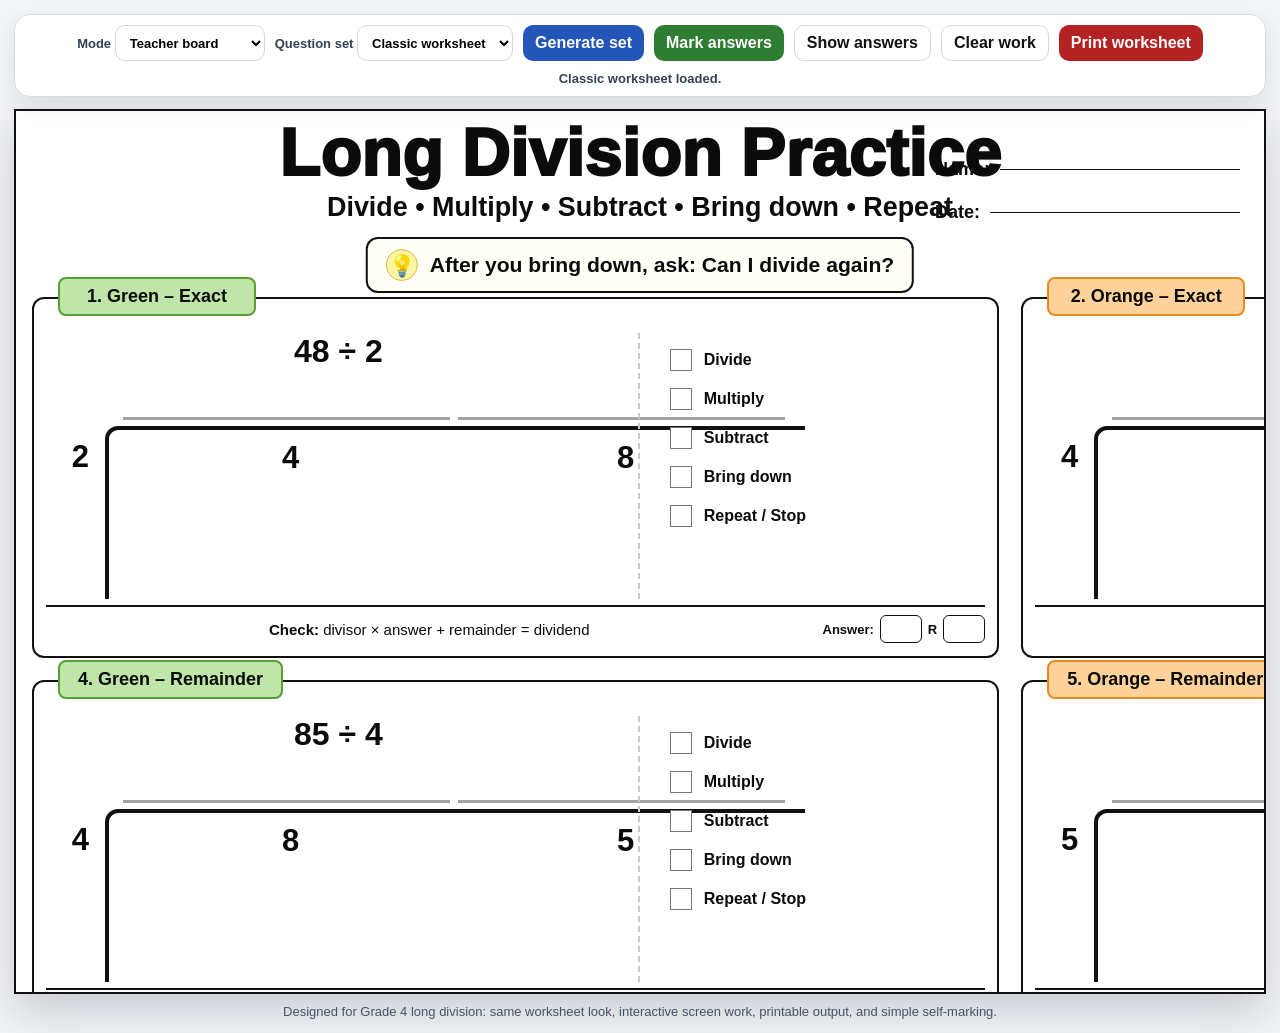
==== long-division-web-app-v1/index.html @ cfb9a087 "Add Long Division Web App v1" ====
<!doctype html>
<html lang="en">
<head>
<meta charset="utf-8">
<meta name="viewport" content="width=device-width,initial-scale=1">
<title>Long Division Web App v1</title>
<style>
:root{--ink:#0b0b0b;--paper:#fff;--bg:#f2f4f7;--green:#bfe6a8;--green2:#5a9d35;--orange:#ffd29b;--orange2:#e68a24;--red:#ff9d9d;--red2:#df4040;--blue:#2356b8}*{box-sizing:border-box}body{margin:0;background:var(--bg);font-family:Arial,Helvetica,sans-serif;color:var(--ink)}button,select,input{font:inherit}.app{max-width:1540px;margin:auto;padding:14px}.toolbar{position:sticky;top:0;z-index:5;display:flex;flex-wrap:wrap;gap:10px;align-items:center;justify-content:center;background:rgba(255,255,255,.96);border:1px solid #d6dce3;border-radius:16px;padding:10px;box-shadow:0 8px 24px rgba(0,0,0,.09);margin-bottom:12px}.toolbar label{font-weight:800;font-size:13px;color:#344054}.toolbar select,.toolbar input{height:36px;border:1px solid #cfd7df;border-radius:10px;background:white;padding:0 10px}.btn{height:36px;border:0;border-radius:10px;padding:0 12px;font-weight:900;background:#111;color:#fff;cursor:pointer}.btn.light{background:#fff;color:#111;border:1px solid #cfd7df}.btn.blue{background:var(--blue)}.btn.green{background:#2f7d32}.btn.red{background:#b42323}.status{font-size:13px;font-weight:800;color:#344054;min-width:190px;text-align:center}.wrap{display:flex;justify-content:center}#sheet{width:min(1488px,98vw);aspect-ratio:1.414/1;background:var(--paper);border:2px solid #111;box-shadow:0 18px 42px rgba(16,24,40,.18);padding:10px 16px 28px;overflow:hidden}.header{height:176px;position:relative;text-align:center}.title{margin:0;font-size:clamp(42px,5.2vw,76px);font-weight:1000;line-height:.98;letter-spacing:.2px;font-family:"Arial Rounded MT Bold","Trebuchet MS",Arial,sans-serif}.subtitle{margin-top:6px;font-size:clamp(19px,2.1vw,29px);font-weight:900}.namebox{position:absolute;right:8px;top:38px;width:305px;text-align:left;font-size:18px;font-weight:900}.linefield{display:flex;align-items:center;gap:10px;margin-bottom:22px}.linefield span:last-child{height:1.5px;background:#111;flex:1}.tip{position:absolute;left:50%;top:116px;transform:translateX(-50%);display:inline-flex;align-items:center;gap:12px;border:2px solid #111;border-radius:12px;background:#fffef7;padding:10px 18px;font-size:clamp(16px,1.65vw,23px);font-weight:800;white-space:nowrap}.bulb{display:grid;place-items:center;width:32px;height:32px;border-radius:50%;background:#fff3a4;border:1px solid #d8bb43}.panels{height:calc(100% - 176px);display:grid;grid-template-columns:repeat(3,1fr);grid-template-rows:repeat(2,1fr);gap:22px}.panel{position:relative;border:2px solid #111;border-radius:12px;background:#fff;padding:34px 12px 13px;display:grid;grid-template-columns:63% 37%;grid-template-rows:1fr auto;overflow:visible}.tab{position:absolute;top:-22px;left:24px;height:39px;min-width:198px;border-radius:8px;border:2px solid;padding:7px 18px 6px;font-size:18px;font-weight:900;text-align:center}.green .tab{background:var(--green);border-color:var(--green2)}.orange .tab{background:var(--orange);border-color:var(--orange2)}.red .tab{background:var(--red);border-color:var(--red2)}.problem{padding:0 12px 0 5px}.sum{font-size:32px;font-weight:900;text-align:center;margin:0 0 22px}.division{display:grid;grid-template-columns:54px 1fr;grid-template-rows:34px auto;min-height:178px}.divisor{grid-column:1;grid-row:2;padding-top:13px;text-align:right;padding-right:16px;font-size:31px;font-weight:900}.qrow{grid-column:2;grid-row:1;display:grid;gap:8px;padding-left:18px;padding-right:20px}.qslot{height:28px;border:0;border-bottom:3px solid #a2a2a2;text-align:center;font-size:25px;font-weight:900;background:transparent;outline:none}.qslot:focus{border-bottom-color:var(--blue);background:#eef4ff}.good{border-color:#2f7d32!important;background:#eefbea!important}.bad{border-color:#c62828!important;background:#fff1f1!important}.bracket{grid-column:2;grid-row:2;min-height:166px;border-left:4px solid #111;border-top:4px solid #111;border-top-left-radius:13px;padding:10px 16px 10px 18px}.digits{display:grid;gap:8px;font-size:31px;font-weight:900;text-align:center}.workpad{margin-top:13px;min-height:100px;border:1px dashed transparent;border-radius:8px;padding:6px 8px;font-size:22px;line-height:1.35;white-space:pre-wrap;outline:none}.workpad:focus{border-color:#b9c7d8;background:#fbfdff}.steps{border-left:2px dashed #c9c9c9;padding-left:30px;padding-top:16px;display:flex;flex-direction:column;gap:17px}.step{display:flex;align-items:center;gap:12px;font-size:16px;font-weight:700;white-space:nowrap}.step input{appearance:none;width:22px;height:22px;border:1.8px solid #777;background:white;margin:0}.step input:checked{background:#111;border-color:#111}.step input:checked:after{content:"✓";display:block;color:white;text-align:center;font-size:17px;font-weight:900}.footer{grid-column:1/3;border-top:2px solid #111;margin-top:6px;padding-top:8px;display:grid;grid-template-columns:1fr auto;align-items:center;gap:10px;text-align:center;font-size:15px}.footer strong{font-weight:900}.answer{display:flex;gap:6px;align-items:center;justify-content:flex-end;font-size:13px;font-weight:900}.answer input{width:42px;height:28px;border:1.6px solid #111;border-radius:6px;text-align:center;font-weight:900}.feedback{position:absolute;left:16px;right:16px;bottom:44px;display:none;padding:5px 8px;border-radius:8px;font-size:13px;font-weight:900;text-align:center}.feedback.show{display:block}.feedback.ok{background:#edf8ed;color:#236528;border:1px solid #9dcc9d}.feedback.no{background:#fff0f0;color:#a01818;border:1px solid #eeaaaa}.badge{position:absolute;right:15px;top:11px;display:none;padding:5px 9px;border-radius:999px;background:#111;color:#fff;font-size:13px;font-weight:900}body.show-answers .badge{display:block}.note{max-width:1488px;margin:10px auto 0;color:#475467;font-size:13px;text-align:center}@media(max-width:900px){.wrap{overflow:auto;justify-content:flex-start}#sheet{width:1200px;max-width:none}.toolbar{position:relative}.status{width:100%}}@page{size:A4 landscape;margin:6mm}@media print{body{background:white}.app{padding:0;max-width:none}.toolbar,.note,.answer,.feedback,.badge{display:none!important}#sheet{width:100%;height:auto;box-shadow:none;border:1.5px solid #111;padding:6px 10px 22px}.header{height:148px}.title{font-size:50px}.subtitle{font-size:20px}.tip{top:100px;font-size:16px;padding:7px 12px}.bulb{width:26px;height:26px}.namebox{font-size:15px;top:33px;width:260px}.panels{height:calc(100% - 148px);gap:15px}.panel{padding:28px 10px 10px}.tab{top:-18px;height:32px;min-width:168px;font-size:14px;padding:6px 10px}.sum{font-size:24px;margin-bottom:16px}.divisor,.digits{font-size:25px}.qslot{font-size:1px;color:transparent!important;background:transparent!important;border-bottom:2px solid #999!important}.bracket{border-left-width:3px;border-top-width:3px;min-height:136px}.division{grid-template-columns:42px 1fr;min-height:145px}.workpad{min-height:72px}.steps{gap:11px;padding-left:22px;padding-top:12px}.step{font-size:13px}.step input{width:17px;height:17px}.footer{font-size:11.5px;padding-top:6px}}
</style>
</head>
<body>
<div class="app">
  <div class="toolbar">
    <label>Mode <select id="mode"><option value="teacher">Teacher board</option><option value="practice">Student practice</option><option value="print">Printable preview</option></select></label>
    <label>Question set <select id="set"><option value="classic">Classic worksheet</option><option value="balanced">Balanced random</option><option value="easy">Easier</option><option value="challenge">Challenge</option></select></label>
    <button class="btn blue" id="newBtn">Generate set</button>
    <button class="btn green" id="markBtn">Mark answers</button>
    <button class="btn light" id="ansBtn">Show answers</button>
    <button class="btn light" id="clearBtn">Clear work</button>
    <button class="btn red" id="printBtn">Print worksheet</button>
    <span class="status" id="status">Ready.</span>
  </div>
  <div class="wrap"><main id="sheet">
    <header class="header">
      <h1 class="title">Long Division Practice</h1>
      <div class="subtitle">Divide • Multiply • Subtract • Bring down • Repeat</div>
      <div class="namebox"><div class="linefield"><span>Name:</span><span></span></div><div class="linefield"><span>Date:</span><span></span></div></div>
      <div class="tip"><span class="bulb">💡</span><span>After you bring down, ask: Can I divide again?</span></div>
    </header>
    <section class="panels" id="panels"></section>
  </main></div>
  <div class="note">Designed for Grade 4 long division: same worksheet look, interactive screen work, printable output, and simple self-marking.</div>
</div>
<script>
const $=s=>document.querySelector(s);const panels=$('#panels'),status=$('#status');let problems=[];
const classic=[['green','1. Green – Exact',48,2],['orange','2. Orange – Exact',248,4],['red','3. Red – Exact',864,4],['green','4. Green – Remainder',85,4],['orange','5. Orange – Remainder',137,5],['red','6. Red – Remainder',529,7]];
function q(a,b){return Math.floor(a/b)}function r(a,b){return a%b}function digits(n){return String(n).split('')}function slots(a,b){return String(q(a,b)).padStart(String(a).length,'').split('')}
function makeProblem(level,label,exact){let divs=level==='green'?[2,3,4,5]:level==='orange'?[3,4,5,6,7]:[4,6,7,8,9];let d=divs[Math.floor(Math.random()*divs.length)],min=level==='green'?24:level==='orange'?110:300,max=level==='green'?99:level==='orange'?399:999;let n=0,guard=0;do{n=Math.floor(Math.random()*(max-min+1))+min;guard++}while(((n%d===0)!==exact||q(n,d)<10)&&guard<500);return{level,label,dividend:n,divisor:d}}
function build(kind){if(kind==='classic')return classic.map(x=>({level:x[0],label:x[1],dividend:x[2],divisor:x[3]}));let easy=kind==='easy',challenge=kind==='challenge';let specs=[['green','1. Green – Exact',true],['orange','2. Orange – Exact',true],['red','3. Red – Exact',true],['green','4. Green – Remainder',false],['orange','5. Orange – Remainder',false],['red','6. Red – Remainder',false]];return specs.map(s=>makeProblem(easy&&s[0]==='red'?'orange':challenge&&s[0]==='green'?'orange':s[0],s[1],s[2]))}
function render(){panels.innerHTML='';problems.forEach((p,i)=>{let ds=digits(p.dividend),ans=q(p.dividend,p.divisor),rem=r(p.dividend,p.divisor);let el=document.createElement('article');el.className='panel '+p.level;el.dataset.i=i;el.innerHTML=`<div class="tab">${p.label}</div><div class="badge">${ans}${rem?' R '+rem:''}</div><div class="problem"><div class="sum">${p.dividend} ÷ ${p.divisor}</div><div class="division"><div class="divisor">${p.divisor}</div><div class="qrow" style="grid-template-columns:repeat(${ds.length},1fr)">${ds.map((_,j)=>`<input class="qslot" maxlength="1" inputmode="numeric" data-slot="${j}">`).join('')}</div><div class="bracket"><div class="digits" style="grid-template-columns:repeat(${ds.length},1fr)">${ds.map(d=>`<span>${d}</span>`).join('')}</div><div class="workpad" contenteditable="true" spellcheck="false"></div></div></div></div><div class="steps">${['Divide','Multiply','Subtract','Bring down','Repeat / Stop'].map(x=>`<label class="step"><input type="checkbox"><span>${x}</span></label>`).join('')}</div><div class="feedback"></div><div class="footer"><div><strong>Check:</strong> divisor × answer + remainder = dividend</div><div class="answer"><span>Answer:</span><input class="finalq" inputmode="numeric"><span>R</span><input class="finalr" inputmode="numeric"></div></div>`;panels.appendChild(el)});wire()}
function wire(){document.querySelectorAll('.qslot,.finalq,.finalr').forEach(inp=>inp.addEventListener('input',e=>{e.target.value=e.target.value.replace(/[^0-9]/g,'').slice(0,e.target.classList.contains('qslot')?1:4);if(e.target.classList.contains('qslot')&&e.target.value){let n=e.target.closest('.qrow').querySelector(`[data-slot="${+e.target.dataset.slot+1}"]`);if(n)n.focus()}}))}
function mark(){let c=0;document.querySelectorAll('.panel').forEach(panel=>{let p=problems[+panel.dataset.i],exQ=String(q(p.dividend,p.divisor)),exR=String(r(p.dividend,p.divisor)),exSlots=slots(p.dividend,p.divisor);let slotInputs=[...panel.querySelectorAll('.qslot')];let slotQ=slotInputs.map(x=>x.value).join('').replace(/^0+(?=\d)/,'');let fQ=panel.querySelector('.finalq').value.replace(/^0+(?=\d)/,''),fRraw=panel.querySelector('.finalr').value,fR=(fRraw||'0').replace(/^0+(?=\d)/,'');let givenQ=fQ||slotQ;let ok=givenQ===exQ&&fR===exR;slotInputs.forEach((x,j)=>{x.classList.remove('good','bad');if(x.value)x.classList.add(x.value===exSlots[j]?'good':'bad')});['finalq','finalr'].forEach(cls=>panel.querySelector('.'+cls).classList.remove('good','bad'));if(fQ)panel.querySelector('.finalq').classList.add(givenQ===exQ?'good':'bad');if(fRraw||exR!=='0')panel.querySelector('.finalr').classList.add(fR===exR?'good':'bad');let fb=panel.querySelector('.feedback');fb.className='feedback show '+(ok?'ok':'no');fb.textContent=ok?'✅ Correct':'Check again: divisor × answer + remainder.';if(ok)c++});localStorage.setItem('longDivisionLastScore',c+'/6');status.textContent='Score: '+c+'/6 saved on this device.'}
function clearWork(){document.querySelectorAll('input').forEach(x=>{if(x.type!=='checkbox')x.value='';else x.checked=false;x.classList.remove('good','bad')});document.querySelectorAll('.workpad').forEach(x=>x.textContent='');document.querySelectorAll('.feedback').forEach(x=>{x.className='feedback';x.textContent=''})}
function newSet(){document.body.classList.remove('show-answers');$('#ansBtn').textContent='Show answers';problems=build($('#set').value);render();status.textContent=$('#set').value==='classic'?'Classic worksheet loaded.':'New set generated.'}
$('#newBtn').onclick=newSet;$('#markBtn').onclick=()=>{mark();$('#mode').value='practice'};$('#ansBtn').onclick=()=>{document.body.classList.toggle('show-answers');$('#ansBtn').textContent=document.body.classList.contains('show-answers')?'Hide answers':'Show answers'};$('#clearBtn').onclick=clearWork;$('#printBtn').onclick=()=>{document.body.classList.remove('show-answers');$('#mode').value='print';setTimeout(()=>print(),100)};$('#mode').onchange=e=>status.textContent=e.target.value==='teacher'?'Teacher board mode.':e.target.value==='practice'?'Student practice mode.':'Printable preview mode.';newSet();
</script>
</body>
</html>
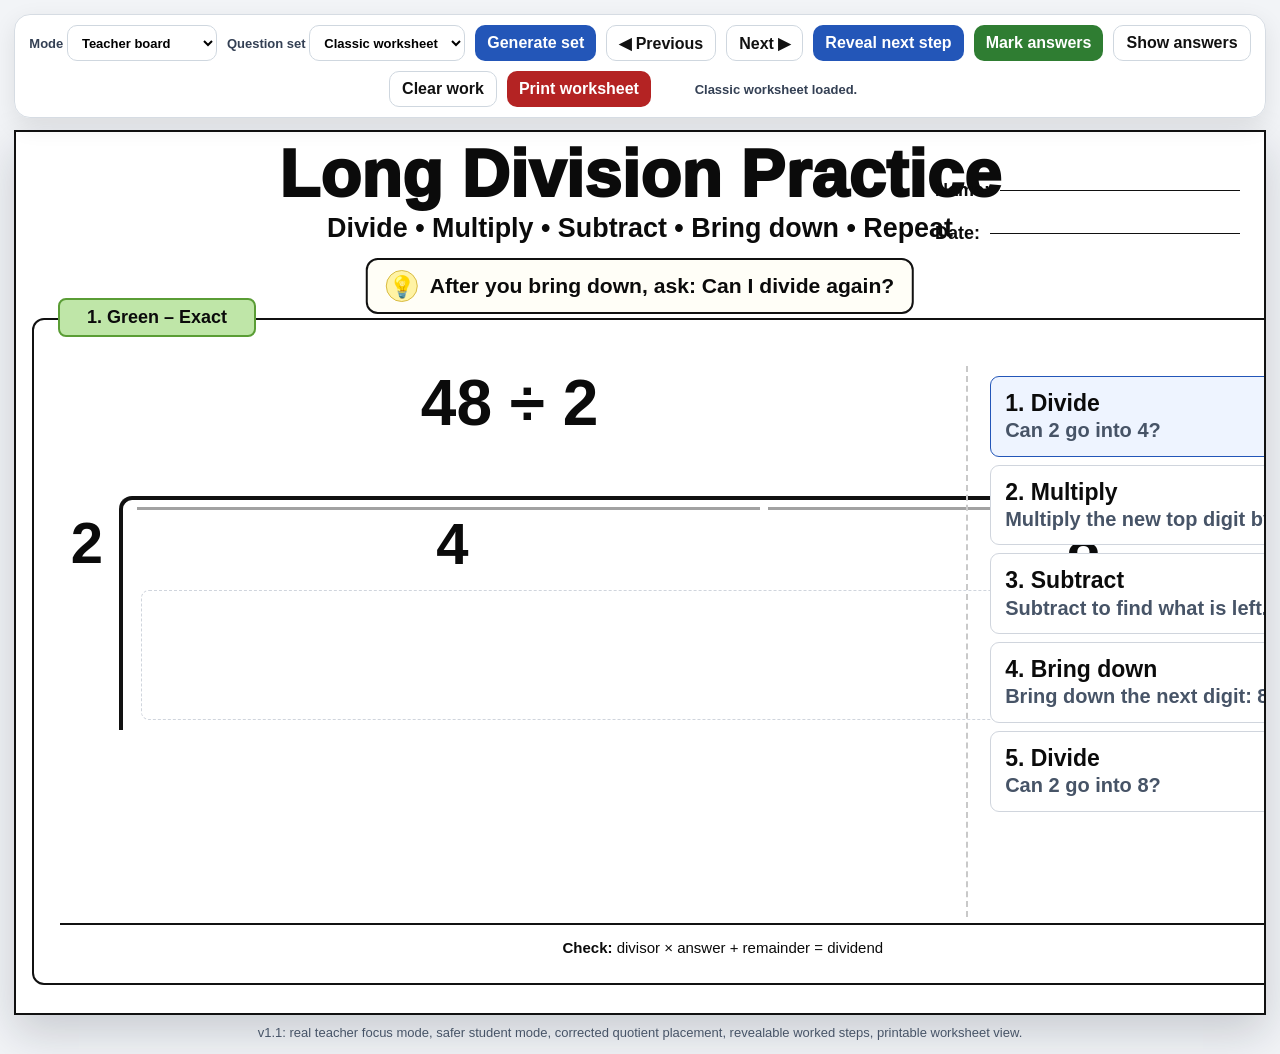
==== commit 934a56e1: "Build long division web app v1.1 step mode" ====
--- a/long-division-web-app-v1/index.html
+++ b/long-division-web-app-v1/index.html
@@ -2,18 +2,116 @@
 <html lang="en">
 <head>
 <meta charset="utf-8">
-<meta name="viewport" content="width=device-width,initial-scale=1">
-<title>Long Division Web App v1</title>
+<meta name="viewport" content="width=device-width, initial-scale=1">
+<title>Long Division Web App v1.1</title>
 <style>
-:root{--ink:#0b0b0b;--paper:#fff;--bg:#f2f4f7;--green:#bfe6a8;--green2:#5a9d35;--orange:#ffd29b;--orange2:#e68a24;--red:#ff9d9d;--red2:#df4040;--blue:#2356b8}*{box-sizing:border-box}body{margin:0;background:var(--bg);font-family:Arial,Helvetica,sans-serif;color:var(--ink)}button,select,input{font:inherit}.app{max-width:1540px;margin:auto;padding:14px}.toolbar{position:sticky;top:0;z-index:5;display:flex;flex-wrap:wrap;gap:10px;align-items:center;justify-content:center;background:rgba(255,255,255,.96);border:1px solid #d6dce3;border-radius:16px;padding:10px;box-shadow:0 8px 24px rgba(0,0,0,.09);margin-bottom:12px}.toolbar label{font-weight:800;font-size:13px;color:#344054}.toolbar select,.toolbar input{height:36px;border:1px solid #cfd7df;border-radius:10px;background:white;padding:0 10px}.btn{height:36px;border:0;border-radius:10px;padding:0 12px;font-weight:900;background:#111;color:#fff;cursor:pointer}.btn.light{background:#fff;color:#111;border:1px solid #cfd7df}.btn.blue{background:var(--blue)}.btn.green{background:#2f7d32}.btn.red{background:#b42323}.status{font-size:13px;font-weight:800;color:#344054;min-width:190px;text-align:center}.wrap{display:flex;justify-content:center}#sheet{width:min(1488px,98vw);aspect-ratio:1.414/1;background:var(--paper);border:2px solid #111;box-shadow:0 18px 42px rgba(16,24,40,.18);padding:10px 16px 28px;overflow:hidden}.header{height:176px;position:relative;text-align:center}.title{margin:0;font-size:clamp(42px,5.2vw,76px);font-weight:1000;line-height:.98;letter-spacing:.2px;font-family:"Arial Rounded MT Bold","Trebuchet MS",Arial,sans-serif}.subtitle{margin-top:6px;font-size:clamp(19px,2.1vw,29px);font-weight:900}.namebox{position:absolute;right:8px;top:38px;width:305px;text-align:left;font-size:18px;font-weight:900}.linefield{display:flex;align-items:center;gap:10px;margin-bottom:22px}.linefield span:last-child{height:1.5px;background:#111;flex:1}.tip{position:absolute;left:50%;top:116px;transform:translateX(-50%);display:inline-flex;align-items:center;gap:12px;border:2px solid #111;border-radius:12px;background:#fffef7;padding:10px 18px;font-size:clamp(16px,1.65vw,23px);font-weight:800;white-space:nowrap}.bulb{display:grid;place-items:center;width:32px;height:32px;border-radius:50%;background:#fff3a4;border:1px solid #d8bb43}.panels{height:calc(100% - 176px);display:grid;grid-template-columns:repeat(3,1fr);grid-template-rows:repeat(2,1fr);gap:22px}.panel{position:relative;border:2px solid #111;border-radius:12px;background:#fff;padding:34px 12px 13px;display:grid;grid-template-columns:63% 37%;grid-template-rows:1fr auto;overflow:visible}.tab{position:absolute;top:-22px;left:24px;height:39px;min-width:198px;border-radius:8px;border:2px solid;padding:7px 18px 6px;font-size:18px;font-weight:900;text-align:center}.green .tab{background:var(--green);border-color:var(--green2)}.orange .tab{background:var(--orange);border-color:var(--orange2)}.red .tab{background:var(--red);border-color:var(--red2)}.problem{padding:0 12px 0 5px}.sum{font-size:32px;font-weight:900;text-align:center;margin:0 0 22px}.division{display:grid;grid-template-columns:54px 1fr;grid-template-rows:34px auto;min-height:178px}.divisor{grid-column:1;grid-row:2;padding-top:13px;text-align:right;padding-right:16px;font-size:31px;font-weight:900}.qrow{grid-column:2;grid-row:1;display:grid;gap:8px;padding-left:18px;padding-right:20px}.qslot{height:28px;border:0;border-bottom:3px solid #a2a2a2;text-align:center;font-size:25px;font-weight:900;background:transparent;outline:none}.qslot:focus{border-bottom-color:var(--blue);background:#eef4ff}.good{border-color:#2f7d32!important;background:#eefbea!important}.bad{border-color:#c62828!important;background:#fff1f1!important}.bracket{grid-column:2;grid-row:2;min-height:166px;border-left:4px solid #111;border-top:4px solid #111;border-top-left-radius:13px;padding:10px 16px 10px 18px}.digits{display:grid;gap:8px;font-size:31px;font-weight:900;text-align:center}.workpad{margin-top:13px;min-height:100px;border:1px dashed transparent;border-radius:8px;padding:6px 8px;font-size:22px;line-height:1.35;white-space:pre-wrap;outline:none}.workpad:focus{border-color:#b9c7d8;background:#fbfdff}.steps{border-left:2px dashed #c9c9c9;padding-left:30px;padding-top:16px;display:flex;flex-direction:column;gap:17px}.step{display:flex;align-items:center;gap:12px;font-size:16px;font-weight:700;white-space:nowrap}.step input{appearance:none;width:22px;height:22px;border:1.8px solid #777;background:white;margin:0}.step input:checked{background:#111;border-color:#111}.step input:checked:after{content:"✓";display:block;color:white;text-align:center;font-size:17px;font-weight:900}.footer{grid-column:1/3;border-top:2px solid #111;margin-top:6px;padding-top:8px;display:grid;grid-template-columns:1fr auto;align-items:center;gap:10px;text-align:center;font-size:15px}.footer strong{font-weight:900}.answer{display:flex;gap:6px;align-items:center;justify-content:flex-end;font-size:13px;font-weight:900}.answer input{width:42px;height:28px;border:1.6px solid #111;border-radius:6px;text-align:center;font-weight:900}.feedback{position:absolute;left:16px;right:16px;bottom:44px;display:none;padding:5px 8px;border-radius:8px;font-size:13px;font-weight:900;text-align:center}.feedback.show{display:block}.feedback.ok{background:#edf8ed;color:#236528;border:1px solid #9dcc9d}.feedback.no{background:#fff0f0;color:#a01818;border:1px solid #eeaaaa}.badge{position:absolute;right:15px;top:11px;display:none;padding:5px 9px;border-radius:999px;background:#111;color:#fff;font-size:13px;font-weight:900}body.show-answers .badge{display:block}.note{max-width:1488px;margin:10px auto 0;color:#475467;font-size:13px;text-align:center}@media(max-width:900px){.wrap{overflow:auto;justify-content:flex-start}#sheet{width:1200px;max-width:none}.toolbar{position:relative}.status{width:100%}}@page{size:A4 landscape;margin:6mm}@media print{body{background:white}.app{padding:0;max-width:none}.toolbar,.note,.answer,.feedback,.badge{display:none!important}#sheet{width:100%;height:auto;box-shadow:none;border:1.5px solid #111;padding:6px 10px 22px}.header{height:148px}.title{font-size:50px}.subtitle{font-size:20px}.tip{top:100px;font-size:16px;padding:7px 12px}.bulb{width:26px;height:26px}.namebox{font-size:15px;top:33px;width:260px}.panels{height:calc(100% - 148px);gap:15px}.panel{padding:28px 10px 10px}.tab{top:-18px;height:32px;min-width:168px;font-size:14px;padding:6px 10px}.sum{font-size:24px;margin-bottom:16px}.divisor,.digits{font-size:25px}.qslot{font-size:1px;color:transparent!important;background:transparent!important;border-bottom:2px solid #999!important}.bracket{border-left-width:3px;border-top-width:3px;min-height:136px}.division{grid-template-columns:42px 1fr;min-height:145px}.workpad{min-height:72px}.steps{gap:11px;padding-left:22px;padding-top:12px}.step{font-size:13px}.step input{width:17px;height:17px}.footer{font-size:11.5px;padding-top:6px}}
+:root{
+  --ink:#0b0b0b;--paper:#fff;--bg:#f2f4f7;--muted:#667085;
+  --green:#bfe6a8;--green2:#5a9d35;--orange:#ffd29b;--orange2:#e68a24;
+  --red:#ff9d9d;--red2:#df4040;--blue:#2356b8;--softblue:#eef4ff;
+}
+*{box-sizing:border-box}
+body{margin:0;background:var(--bg);font-family:Arial,Helvetica,sans-serif;color:var(--ink)}
+button,select,input{font:inherit}
+.app{max-width:1560px;margin:auto;padding:14px}
+.toolbar{
+  position:sticky;top:0;z-index:8;display:flex;flex-wrap:wrap;gap:10px;
+  align-items:center;justify-content:center;background:rgba(255,255,255,.97);
+  border:1px solid #d6dce3;border-radius:16px;padding:10px;
+  box-shadow:0 8px 24px rgba(0,0,0,.09);margin-bottom:12px
+}
+.toolbar label{font-weight:800;font-size:13px;color:#344054}
+.toolbar select{height:36px;border:1px solid #cfd7df;border-radius:10px;background:white;padding:0 10px}
+.btn{height:36px;border:0;border-radius:10px;padding:0 12px;font-weight:900;background:#111;color:#fff;cursor:pointer}
+.btn.light{background:#fff;color:#111;border:1px solid #cfd7df}
+.btn.blue{background:var(--blue)}.btn.green{background:#2f7d32}.btn.red{background:#b42323}
+.status{font-size:13px;font-weight:800;color:#344054;min-width:230px;text-align:center}
+.wrap{display:flex;justify-content:center}
+#sheet{
+  width:min(1488px,98vw);aspect-ratio:1.414/1;background:var(--paper);
+  border:2px solid #111;box-shadow:0 18px 42px rgba(16,24,40,.18);
+  padding:10px 16px 28px;overflow:hidden
+}
+.header{height:176px;position:relative;text-align:center}
+.title{margin:0;font-size:clamp(42px,5.2vw,76px);font-weight:1000;line-height:.98;letter-spacing:.2px;font-family:"Arial Rounded MT Bold","Trebuchet MS",Arial,sans-serif}
+.subtitle{margin-top:6px;font-size:clamp(19px,2.1vw,29px);font-weight:900}
+.namebox{position:absolute;right:8px;top:38px;width:305px;text-align:left;font-size:18px;font-weight:900}
+.linefield{display:flex;align-items:center;gap:10px;margin-bottom:22px}
+.linefield span:last-child{height:1.5px;background:#111;flex:1}
+.tip{
+  position:absolute;left:50%;top:116px;transform:translateX(-50%);
+  display:inline-flex;align-items:center;gap:12px;border:2px solid #111;border-radius:12px;
+  background:#fffef7;padding:10px 18px;font-size:clamp(16px,1.65vw,23px);
+  font-weight:800;white-space:nowrap
+}
+.bulb{display:grid;place-items:center;width:32px;height:32px;border-radius:50%;background:#fff3a4;border:1px solid #d8bb43}
+.panels{height:calc(100% - 176px);display:grid;grid-template-columns:repeat(3,1fr);grid-template-rows:repeat(2,1fr);gap:22px}
+.panel{
+  position:relative;border:2px solid #111;border-radius:12px;background:#fff;padding:34px 12px 13px;
+  display:grid;grid-template-columns:61% 39%;grid-template-rows:1fr auto;overflow:visible
+}
+.tab{position:absolute;top:-22px;left:24px;height:39px;min-width:198px;border-radius:8px;border:2px solid;padding:7px 18px 6px;font-size:18px;font-weight:900;text-align:center}
+.green .tab{background:var(--green);border-color:var(--green2)}.orange .tab{background:var(--orange);border-color:var(--orange2)}.red .tab{background:var(--red);border-color:var(--red2)}
+.problem{padding:0 12px 0 5px}.sum{font-size:32px;font-weight:900;text-align:center;margin:0 0 22px}
+.division{display:grid;grid-template-columns:54px 1fr;grid-template-rows:34px auto;min-height:178px}
+.divisor{grid-column:1;grid-row:2;padding-top:13px;text-align:right;padding-right:16px;font-size:31px;font-weight:900}
+.qrow{grid-column:2;grid-row:1;display:grid;gap:8px;padding-left:18px;padding-right:20px}
+.qslot{height:28px;border:0;border-bottom:3px solid #a2a2a2;text-align:center;font-size:25px;font-weight:900;background:transparent;outline:none}
+.qslot.locked{border-bottom-color:transparent;color:transparent;pointer-events:none}
+.qslot:focus{border-bottom-color:var(--blue);background:var(--softblue)}
+.good{border-color:#2f7d32!important;background:#eefbea!important;color:#111!important}.bad{border-color:#c62828!important;background:#fff1f1!important;color:#111!important}
+.bracket{grid-column:2;grid-row:2;min-height:166px;border-left:4px solid #111;border-top:4px solid #111;border-top-left-radius:13px;padding:10px 16px 10px 18px}
+.digits{display:grid;gap:8px;font-size:31px;font-weight:900;text-align:center}
+.workpad{margin-top:13px;min-height:78px;border:1px dashed #d0d5dd;border-radius:8px;padding:6px 8px;font-size:21px;line-height:1.35;white-space:pre-wrap;outline:none}
+.workpad:focus{border-color:#b9c7d8;background:#fbfdff}
+.steps{border-left:2px dashed #c9c9c9;padding-left:22px;padding-top:10px;display:flex;flex-direction:column;gap:8px}
+.step{border:1px solid #d0d5dd;border-radius:9px;padding:7px 8px;background:#fff;font-size:14px;font-weight:800;line-height:1.18}
+.step.current{border-color:var(--blue);background:#eef4ff}.step.revealed{border-color:#98a2b3;background:#f8fafc}
+.step b{display:block;font-size:13px}.step span{display:block;color:#475467;font-weight:700;margin-top:2px}
+.step .solution{display:none;color:#111;font-weight:900;margin-top:4px}.step.revealed .solution{display:block}
+.footer{grid-column:1/3;border-top:2px solid #111;margin-top:6px;padding-top:8px;display:grid;grid-template-columns:1fr auto;align-items:center;gap:10px;text-align:center;font-size:15px}
+.footer strong{font-weight:900}.answer{display:flex;gap:6px;align-items:center;justify-content:flex-end;font-size:13px;font-weight:900}
+.answer input{width:48px;height:28px;border:1.6px solid #111;border-radius:6px;text-align:center;font-weight:900}
+.feedback{position:absolute;left:16px;right:16px;bottom:44px;display:none;padding:5px 8px;border-radius:8px;font-size:13px;font-weight:900;text-align:center}
+.feedback.show{display:block}.feedback.ok{background:#edf8ed;color:#236528;border:1px solid #9dcc9d}.feedback.no{background:#fff0f0;color:#a01818;border:1px solid #eeaaaa}
+.badge{position:absolute;right:15px;top:11px;display:none;padding:5px 9px;border-radius:999px;background:#111;color:#fff;font-size:13px;font-weight:900}
+body.show-answers .badge{display:block}.note{max-width:1488px;margin:10px auto 0;color:#475467;font-size:13px;text-align:center}
+body.mode-practice #ansBtn,body.mode-practice #setWrap,body.mode-practice #newBtn,body.mode-practice #prevBtn,body.mode-practice #nextBtn,body.mode-practice #revealBtn{display:none}
+body.mode-print .toolbar{position:relative}
+body.mode-teacher .panels{grid-template-columns:1fr;grid-template-rows:1fr}
+body.mode-teacher .panel{display:none}
+body.mode-teacher .panel.focused{display:grid;grid-template-columns:60% 40%;padding:46px 26px 22px}
+body.mode-teacher .panel.focused .sum{font-size:64px}
+body.mode-teacher .panel.focused .divisor,body.mode-teacher .panel.focused .digits{font-size:58px}
+body.mode-teacher .panel.focused .qslot{font-size:48px;height:48px}
+body.mode-teacher .panel.focused .step{font-size:23px;padding:13px 14px}
+body.mode-teacher .panel.focused .step b{font-size:23px}
+body.mode-teacher .panel.focused .step span,body.mode-teacher .panel.focused .step .solution{font-size:20px}
+body.mode-teacher .panel.focused .workpad{font-size:32px;min-height:130px}
+@media(max-width:900px){.wrap{overflow:auto;justify-content:flex-start}#sheet{width:1200px;max-width:none}.toolbar{position:relative}.status{width:100%}}
+@page{size:A4 landscape;margin:6mm}
+@media print{
+  body{background:white}.app{padding:0;max-width:none}.toolbar,.note,.answer,.feedback,.badge{display:none!important}
+  #sheet{width:100%;height:auto;box-shadow:none;border:1.5px solid #111;padding:6px 10px 22px}
+  .header{height:148px}.title{font-size:50px}.subtitle{font-size:20px}.tip{top:100px;font-size:16px;padding:7px 12px}.bulb{width:26px;height:26px}.namebox{font-size:15px;top:33px;width:260px}
+  .panels{height:calc(100% - 148px);gap:15px;grid-template-columns:repeat(3,1fr)!important;grid-template-rows:repeat(2,1fr)!important}
+  .panel{display:grid!important;padding:28px 10px 10px;grid-template-columns:61% 39%!important}.tab{top:-18px;height:32px;min-width:168px;font-size:14px;padding:6px 10px}
+  .sum{font-size:24px!important;margin-bottom:16px}.divisor,.digits{font-size:25px!important}.qslot{font-size:1px!important;color:transparent!important;background:transparent!important;border-bottom:2px solid #999!important}
+  .bracket{border-left-width:3px;border-top-width:3px;min-height:136px}.division{grid-template-columns:42px 1fr;min-height:145px}.workpad{min-height:72px}
+  .steps{gap:6px;padding-left:14px;padding-top:8px}.step{font-size:11.5px;padding:5px 6px}.step b{font-size:11.5px}.step span,.step .solution{display:none!important}
+  .footer{font-size:11.5px;padding-top:6px}
+}
 </style>
 </head>
-<body>
+<body class="mode-teacher">
 <div class="app">
   <div class="toolbar">
     <label>Mode <select id="mode"><option value="teacher">Teacher board</option><option value="practice">Student practice</option><option value="print">Printable preview</option></select></label>
-    <label>Question set <select id="set"><option value="classic">Classic worksheet</option><option value="balanced">Balanced random</option><option value="easy">Easier</option><option value="challenge">Challenge</option></select></label>
+    <label id="setWrap">Question set <select id="set"><option value="classic">Classic worksheet</option><option value="balanced">Balanced random</option><option value="easy">Easier</option><option value="challenge">Challenge</option></select></label>
     <button class="btn blue" id="newBtn">Generate set</button>
+    <button class="btn light" id="prevBtn">◀ Previous</button>
+    <button class="btn light" id="nextBtn">Next ▶</button>
+    <button class="btn blue" id="revealBtn">Reveal next step</button>
     <button class="btn green" id="markBtn">Mark answers</button>
     <button class="btn light" id="ansBtn">Show answers</button>
     <button class="btn light" id="clearBtn">Clear work</button>
@@ -29,20 +127,282 @@
     </header>
     <section class="panels" id="panels"></section>
   </main></div>
-  <div class="note">Designed for Grade 4 long division: same worksheet look, interactive screen work, printable output, and simple self-marking.</div>
+  <div class="note">v1.1: real teacher focus mode, safer student mode, corrected quotient placement, revealable worked steps, printable worksheet view.</div>
 </div>
 <script>
-const $=s=>document.querySelector(s);const panels=$('#panels'),status=$('#status');let problems=[];
-const classic=[['green','1. Green – Exact',48,2],['orange','2. Orange – Exact',248,4],['red','3. Red – Exact',864,4],['green','4. Green – Remainder',85,4],['orange','5. Orange – Remainder',137,5],['red','6. Red – Remainder',529,7]];
-function q(a,b){return Math.floor(a/b)}function r(a,b){return a%b}function digits(n){return String(n).split('')}function slots(a,b){return String(q(a,b)).padStart(String(a).length,'').split('')}
-function makeProblem(level,label,exact){let divs=level==='green'?[2,3,4,5]:level==='orange'?[3,4,5,6,7]:[4,6,7,8,9];let d=divs[Math.floor(Math.random()*divs.length)],min=level==='green'?24:level==='orange'?110:300,max=level==='green'?99:level==='orange'?399:999;let n=0,guard=0;do{n=Math.floor(Math.random()*(max-min+1))+min;guard++}while(((n%d===0)!==exact||q(n,d)<10)&&guard<500);return{level,label,dividend:n,divisor:d}}
-function build(kind){if(kind==='classic')return classic.map(x=>({level:x[0],label:x[1],dividend:x[2],divisor:x[3]}));let easy=kind==='easy',challenge=kind==='challenge';let specs=[['green','1. Green – Exact',true],['orange','2. Orange – Exact',true],['red','3. Red – Exact',true],['green','4. Green – Remainder',false],['orange','5. Orange – Remainder',false],['red','6. Red – Remainder',false]];return specs.map(s=>makeProblem(easy&&s[0]==='red'?'orange':challenge&&s[0]==='green'?'orange':s[0],s[1],s[2]))}
-function render(){panels.innerHTML='';problems.forEach((p,i)=>{let ds=digits(p.dividend),ans=q(p.dividend,p.divisor),rem=r(p.dividend,p.divisor);let el=document.createElement('article');el.className='panel '+p.level;el.dataset.i=i;el.innerHTML=`<div class="tab">${p.label}</div><div class="badge">${ans}${rem?' R '+rem:''}</div><div class="problem"><div class="sum">${p.dividend} ÷ ${p.divisor}</div><div class="division"><div class="divisor">${p.divisor}</div><div class="qrow" style="grid-template-columns:repeat(${ds.length},1fr)">${ds.map((_,j)=>`<input class="qslot" maxlength="1" inputmode="numeric" data-slot="${j}">`).join('')}</div><div class="bracket"><div class="digits" style="grid-template-columns:repeat(${ds.length},1fr)">${ds.map(d=>`<span>${d}</span>`).join('')}</div><div class="workpad" contenteditable="true" spellcheck="false"></div></div></div></div><div class="steps">${['Divide','Multiply','Subtract','Bring down','Repeat / Stop'].map(x=>`<label class="step"><input type="checkbox"><span>${x}</span></label>`).join('')}</div><div class="feedback"></div><div class="footer"><div><strong>Check:</strong> divisor × answer + remainder = dividend</div><div class="answer"><span>Answer:</span><input class="finalq" inputmode="numeric"><span>R</span><input class="finalr" inputmode="numeric"></div></div>`;panels.appendChild(el)});wire()}
-function wire(){document.querySelectorAll('.qslot,.finalq,.finalr').forEach(inp=>inp.addEventListener('input',e=>{e.target.value=e.target.value.replace(/[^0-9]/g,'').slice(0,e.target.classList.contains('qslot')?1:4);if(e.target.classList.contains('qslot')&&e.target.value){let n=e.target.closest('.qrow').querySelector(`[data-slot="${+e.target.dataset.slot+1}"]`);if(n)n.focus()}}))}
-function mark(){let c=0;document.querySelectorAll('.panel').forEach(panel=>{let p=problems[+panel.dataset.i],exQ=String(q(p.dividend,p.divisor)),exR=String(r(p.dividend,p.divisor)),exSlots=slots(p.dividend,p.divisor);let slotInputs=[...panel.querySelectorAll('.qslot')];let slotQ=slotInputs.map(x=>x.value).join('').replace(/^0+(?=\d)/,'');let fQ=panel.querySelector('.finalq').value.replace(/^0+(?=\d)/,''),fRraw=panel.querySelector('.finalr').value,fR=(fRraw||'0').replace(/^0+(?=\d)/,'');let givenQ=fQ||slotQ;let ok=givenQ===exQ&&fR===exR;slotInputs.forEach((x,j)=>{x.classList.remove('good','bad');if(x.value)x.classList.add(x.value===exSlots[j]?'good':'bad')});['finalq','finalr'].forEach(cls=>panel.querySelector('.'+cls).classList.remove('good','bad'));if(fQ)panel.querySelector('.finalq').classList.add(givenQ===exQ?'good':'bad');if(fRraw||exR!=='0')panel.querySelector('.finalr').classList.add(fR===exR?'good':'bad');let fb=panel.querySelector('.feedback');fb.className='feedback show '+(ok?'ok':'no');fb.textContent=ok?'✅ Correct':'Check again: divisor × answer + remainder.';if(ok)c++});localStorage.setItem('longDivisionLastScore',c+'/6');status.textContent='Score: '+c+'/6 saved on this device.'}
-function clearWork(){document.querySelectorAll('input').forEach(x=>{if(x.type!=='checkbox')x.value='';else x.checked=false;x.classList.remove('good','bad')});document.querySelectorAll('.workpad').forEach(x=>x.textContent='');document.querySelectorAll('.feedback').forEach(x=>{x.className='feedback';x.textContent=''})}
-function newSet(){document.body.classList.remove('show-answers');$('#ansBtn').textContent='Show answers';problems=build($('#set').value);render();status.textContent=$('#set').value==='classic'?'Classic worksheet loaded.':'New set generated.'}
-$('#newBtn').onclick=newSet;$('#markBtn').onclick=()=>{mark();$('#mode').value='practice'};$('#ansBtn').onclick=()=>{document.body.classList.toggle('show-answers');$('#ansBtn').textContent=document.body.classList.contains('show-answers')?'Hide answers':'Show answers'};$('#clearBtn').onclick=clearWork;$('#printBtn').onclick=()=>{document.body.classList.remove('show-answers');$('#mode').value='print';setTimeout(()=>print(),100)};$('#mode').onchange=e=>status.textContent=e.target.value==='teacher'?'Teacher board mode.':e.target.value==='practice'?'Student practice mode.':'Printable preview mode.';newSet();
+const $ = s => document.querySelector(s);
+const panels = $('#panels');
+const status = $('#status');
+let problems = [];
+let focusIndex = 0;
+
+const classic = [
+  ['green','1. Green – Exact',48,2],
+  ['orange','2. Orange – Exact',248,4],
+  ['red','3. Red – Exact',864,4],
+  ['green','4. Green – Remainder',85,4],
+  ['orange','5. Orange – Remainder',137,5],
+  ['red','6. Red – Remainder',529,7]
+];
+
+function quotient(a,b){return Math.floor(a/b)}
+function remainder(a,b){return a%b}
+function digits(n){return String(n).split('')}
+function normalise(n){return String(n || '0').replace(/^0+(?=\d)/,'')}
+
+function quotientCells(dividend, divisor){
+  const ds = digits(dividend).map(Number);
+  const cells = Array(ds.length).fill('');
+  let carry = 0;
+  let started = false;
+  for(let i=0;i<ds.length;i++){
+    const value = carry * 10 + ds[i];
+    const qDigit = Math.floor(value / divisor);
+    carry = value % divisor;
+    if(qDigit > 0 || started || i === ds.length - 1){
+      cells[i] = String(qDigit);
+      started = true;
+    }
+  }
+  return cells;
+}
+
+function workedSteps(dividend, divisor){
+  const ds = digits(dividend).map(Number);
+  let carry = 0, started = false, steps = [];
+  for(let i=0;i<ds.length;i++){
+    const value = carry * 10 + ds[i];
+    const qDigit = Math.floor(value / divisor);
+    const product = qDigit * divisor;
+    const left = value - product;
+    if(qDigit > 0 || started || i === ds.length - 1){
+      const used = started ? value : Number(ds.slice(0,i+1).join(''));
+      steps.push({
+        label:'Divide',
+        prompt:`Can ${divisor} go into ${used}?`,
+        solution:`${used} ÷ ${divisor} = ${qDigit}`
+      });
+      steps.push({
+        label:'Multiply',
+        prompt:`Multiply the new top digit by ${divisor}.`,
+        solution:`${qDigit} × ${divisor} = ${product}`
+      });
+      steps.push({
+        label:'Subtract',
+        prompt:'Subtract to find what is left.',
+        solution:`${used} - ${product} = ${left}`
+      });
+      if(i < ds.length - 1){
+        steps.push({
+          label:'Bring down',
+          prompt:`Bring down the next digit: ${ds[i+1]}.`,
+          solution:`New number: ${left}${ds[i+1]}`
+        });
+      }else{
+        steps.push({
+          label:'Stop',
+          prompt:'No more digits. Write the final answer.',
+          solution:`Answer: ${quotient(dividend,divisor)}${remainder(dividend,divisor) ? ' R ' + remainder(dividend,divisor) : ''}`
+        });
+      }
+      started = true;
+    }
+    carry = left;
+  }
+  return steps;
+}
+
+function makeProblem(level,label,exact){
+  const divs = level === 'green' ? [2,3,4,5] : level === 'orange' ? [3,4,5,6,7] : [4,6,7,8,9];
+  const d = divs[Math.floor(Math.random() * divs.length)];
+  const min = level === 'green' ? 24 : level === 'orange' ? 110 : 300;
+  const max = level === 'green' ? 99 : level === 'orange' ? 399 : 999;
+  let n = 0, guard = 0;
+  do{
+    n = Math.floor(Math.random() * (max - min + 1)) + min;
+    guard++;
+  }while(((n % d === 0) !== exact || quotient(n,d) < 10) && guard < 500);
+  return {level,label,dividend:n,divisor:d};
+}
+
+function build(kind){
+  if(kind === 'classic') return classic.map(x => ({level:x[0],label:x[1],dividend:x[2],divisor:x[3]}));
+  const easy = kind === 'easy';
+  const challenge = kind === 'challenge';
+  const specs = [
+    ['green','1. Green – Exact',true],
+    ['orange','2. Orange – Exact',true],
+    ['red','3. Red – Exact',true],
+    ['green','4. Green – Remainder',false],
+    ['orange','5. Orange – Remainder',false],
+    ['red','6. Red – Remainder',false]
+  ];
+  return specs.map(s => makeProblem(easy && s[0] === 'red' ? 'orange' : challenge && s[0] === 'green' ? 'orange' : s[0], s[1], s[2]));
+}
+
+function render(){
+  panels.innerHTML = '';
+  problems.forEach((p,i) => {
+    const ds = digits(p.dividend);
+    const ans = quotient(p.dividend,p.divisor);
+    const rem = remainder(p.dividend,p.divisor);
+    const qCells = quotientCells(p.dividend,p.divisor);
+    const steps = workedSteps(p.dividend,p.divisor);
+    const el = document.createElement('article');
+    el.className = 'panel ' + p.level + (i === focusIndex ? ' focused' : '');
+    el.dataset.i = i;
+    el.innerHTML = `
+      <div class="tab">${p.label}</div>
+      <div class="badge">${ans}${rem ? ' R ' + rem : ''}</div>
+      <div class="problem">
+        <div class="sum">${p.dividend} ÷ ${p.divisor}</div>
+        <div class="division">
+          <div class="divisor">${p.divisor}</div>
+          <div class="qrow" style="grid-template-columns:repeat(${ds.length},1fr)">
+            ${qCells.map((v,j) => `<input class="qslot ${v ? '' : 'locked'}" maxlength="1" inputmode="numeric" data-slot="${j}" aria-label="Quotient digit ${j+1}">`).join('')}
+          </div>
+          <div class="bracket">
+            <div class="digits" style="grid-template-columns:repeat(${ds.length},1fr)">${ds.map(d => `<span>${d}</span>`).join('')}</div>
+            <div class="workpad" contenteditable="true" spellcheck="false" aria-label="Working space"></div>
+          </div>
+        </div>
+      </div>
+      <div class="steps">
+        ${steps.slice(0,5).map((s,j) => `
+          <div class="step ${j === 0 ? 'current' : ''}" data-step="${j}">
+            <b>${j+1}. ${s.label}</b>
+            <span>${s.prompt}</span>
+            <div class="solution">${s.solution}</div>
+          </div>`).join('')}
+      </div>
+      <div class="feedback"></div>
+      <div class="footer">
+        <div><strong>Check:</strong> divisor × answer + remainder = dividend</div>
+        <div class="answer"><span>Answer:</span><input class="finalq" inputmode="numeric"><span>R</span><input class="finalr" inputmode="numeric"></div>
+      </div>`;
+    panels.appendChild(el);
+  });
+  wire();
+  updateFocus();
+}
+
+function wire(){
+  document.querySelectorAll('.qslot,.finalq,.finalr').forEach(inp => {
+    inp.addEventListener('input', e => {
+      e.target.value = e.target.value.replace(/[^0-9]/g,'').slice(0, e.target.classList.contains('qslot') ? 1 : 4);
+      if(e.target.classList.contains('qslot') && e.target.value){
+        const slots = [...e.target.closest('.qrow').querySelectorAll('.qslot:not(.locked)')];
+        const current = slots.indexOf(e.target);
+        if(slots[current + 1]) slots[current + 1].focus();
+      }
+    });
+  });
+}
+
+function mark(){
+  let correct = 0;
+  document.querySelectorAll('.panel').forEach(panel => {
+    const p = problems[+panel.dataset.i];
+    const exQ = String(quotient(p.dividend,p.divisor));
+    const exR = String(remainder(p.dividend,p.divisor));
+    const exSlots = quotientCells(p.dividend,p.divisor);
+    const slotInputs = [...panel.querySelectorAll('.qslot')];
+    const slotQ = slotInputs.map(x => x.classList.contains('locked') ? '' : x.value).join('').replace(/^0+(?=\d)/,'');
+    const fQ = normalise(panel.querySelector('.finalq').value);
+    const fRraw = panel.querySelector('.finalr').value;
+    const fR = normalise(fRraw || '0');
+    const givenQ = fQ !== '0' || panel.querySelector('.finalq').value ? fQ : slotQ;
+    const ok = givenQ === exQ && fR === exR;
+
+    slotInputs.forEach((x,j) => {
+      x.classList.remove('good','bad');
+      if(x.classList.contains('locked')) return;
+      if(x.value) x.classList.add(x.value === exSlots[j] ? 'good' : 'bad');
+    });
+
+    ['finalq','finalr'].forEach(cls => panel.querySelector('.' + cls).classList.remove('good','bad'));
+    if(panel.querySelector('.finalq').value) panel.querySelector('.finalq').classList.add(givenQ === exQ ? 'good' : 'bad');
+    if(fRraw || exR !== '0') panel.querySelector('.finalr').classList.add(fR === exR ? 'good' : 'bad');
+
+    const fb = panel.querySelector('.feedback');
+    fb.className = 'feedback show ' + (ok ? 'ok' : 'no');
+    fb.textContent = ok ? '✓ Correct' : 'Check again: divisor × answer + remainder = dividend.';
+    if(ok) correct++;
+  });
+  localStorage.setItem('longDivisionLastScore', correct + '/6');
+  status.textContent = 'Score: ' + correct + '/6 saved on this device.';
+}
+
+function clearWork(){
+  document.querySelectorAll('input').forEach(x => {
+    if(x.type !== 'checkbox') x.value = '';
+    x.classList.remove('good','bad');
+  });
+  document.querySelectorAll('.workpad').forEach(x => x.textContent = '');
+  document.querySelectorAll('.feedback').forEach(x => {x.className = 'feedback'; x.textContent = ''});
+  document.querySelectorAll('.step').forEach((x,i) => {
+    x.classList.remove('revealed','current');
+    if(i % 5 === 0) x.classList.add('current');
+  });
+  status.textContent = 'Work cleared.';
+}
+
+function updateMode(){
+  document.body.classList.remove('mode-teacher','mode-practice','mode-print');
+  document.body.classList.add('mode-' + $('#mode').value);
+  document.body.classList.remove('show-answers');
+  $('#ansBtn').textContent = 'Show answers';
+  updateFocus();
+  status.textContent = $('#mode').value === 'teacher' ? 'Teacher board mode: focus one sum and reveal steps.' : $('#mode').value === 'practice' ? 'Student practice mode: answers hidden.' : 'Printable preview mode.';
+}
+
+function updateFocus(){
+  document.querySelectorAll('.panel').forEach((panel,i) => panel.classList.toggle('focused', i === focusIndex));
+  $('#prevBtn').disabled = focusIndex === 0;
+  $('#nextBtn').disabled = focusIndex === problems.length - 1;
+  if($('#mode').value === 'teacher') status.textContent = 'Teacher board: problem ' + (focusIndex + 1) + ' of ' + problems.length + '.';
+}
+
+function revealNextStep(){
+  const panel = document.querySelector('.panel.focused');
+  if(!panel) return;
+  const steps = [...panel.querySelectorAll('.step')];
+  const next = steps.find(s => !s.classList.contains('revealed'));
+  if(next){
+    steps.forEach(s => s.classList.remove('current'));
+    next.classList.add('revealed');
+    const nextIndex = steps.indexOf(next) + 1;
+    if(steps[nextIndex]) steps[nextIndex].classList.add('current');
+    status.textContent = 'Revealed step ' + (nextIndex) + '.';
+  }else{
+    status.textContent = 'All visible steps revealed for this problem.';
+  }
+}
+
+function newSet(){
+  document.body.classList.remove('show-answers');
+  $('#ansBtn').textContent = 'Show answers';
+  focusIndex = 0;
+  problems = build($('#set').value);
+  render();
+  updateMode();
+  status.textContent = $('#set').value === 'classic' ? 'Classic worksheet loaded.' : 'New set generated.';
+}
+
+$('#newBtn').onclick = newSet;
+$('#markBtn').onclick = () => { mark(); if($('#mode').value !== 'teacher') $('#mode').value = 'practice'; updateMode(); };
+$('#ansBtn').onclick = () => {
+  document.body.classList.toggle('show-answers');
+  $('#ansBtn').textContent = document.body.classList.contains('show-answers') ? 'Hide answers' : 'Show answers';
+};
+$('#clearBtn').onclick = clearWork;
+$('#printBtn').onclick = () => { document.body.classList.remove('show-answers'); $('#mode').value='print'; updateMode(); setTimeout(() => print(),100); };
+$('#mode').onchange = updateMode;
+$('#prevBtn').onclick = () => { if(focusIndex > 0) focusIndex--; updateFocus(); };
+$('#nextBtn').onclick = () => { if(focusIndex < problems.length - 1) focusIndex++; updateFocus(); };
+$('#revealBtn').onclick = revealNextStep;
+
+newSet();
 </script>
 </body>
-</html>+</html>
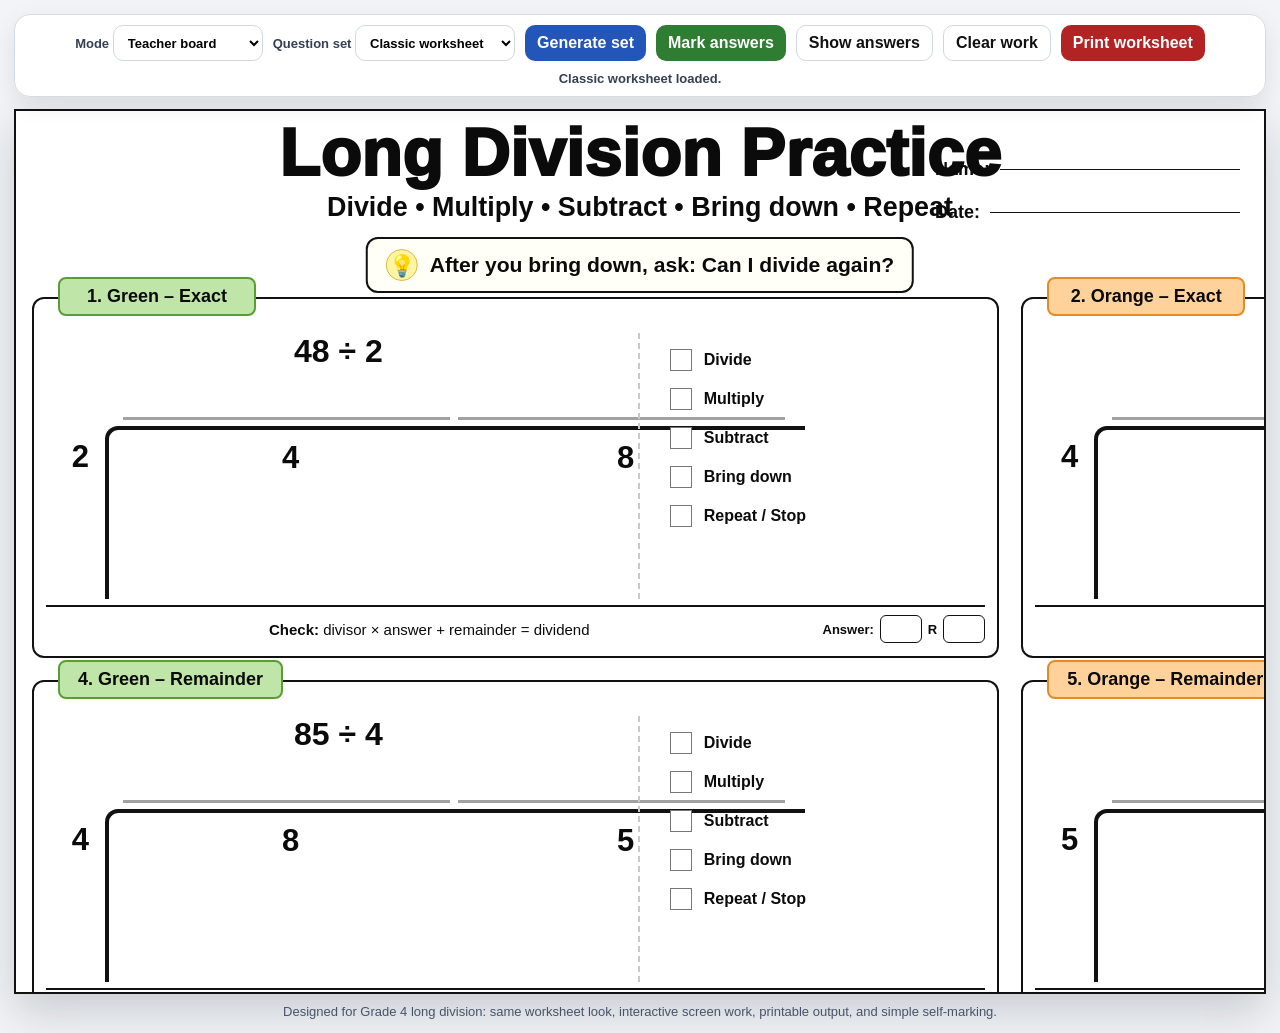
==== commit 12e9f58e: "Add black and purple challenge levels" ====
--- a/long-division-web-app-v1/index.html
+++ b/long-division-web-app-v1/index.html
@@ -2,116 +2,94 @@
 <html lang="en">
 <head>
 <meta charset="utf-8">
-<meta name="viewport" content="width=device-width, initial-scale=1">
-<title>Long Division Web App v1.1</title>
+<meta name="viewport" content="width=device-width,initial-scale=1">
+<title>Long Division Web App v1</title>
 <style>
 :root{
-  --ink:#0b0b0b;--paper:#fff;--bg:#f2f4f7;--muted:#667085;
-  --green:#bfe6a8;--green2:#5a9d35;--orange:#ffd29b;--orange2:#e68a24;
-  --red:#ff9d9d;--red2:#df4040;--blue:#2356b8;--softblue:#eef4ff;
+  --ink:#0b0b0b;--paper:#fff;--bg:#f2f4f7;
+  --green:#bfe6a8;--green2:#5a9d35;
+  --orange:#ffd29b;--orange2:#e68a24;
+  --red:#ff9d9d;--red2:#df4040;
+  --black:#111;--black2:#333;
+  --purple:#d9c2ff;--purple2:#7a3ec8;
+  --blue:#2356b8;
 }
 *{box-sizing:border-box}
 body{margin:0;background:var(--bg);font-family:Arial,Helvetica,sans-serif;color:var(--ink)}
 button,select,input{font:inherit}
-.app{max-width:1560px;margin:auto;padding:14px}
-.toolbar{
-  position:sticky;top:0;z-index:8;display:flex;flex-wrap:wrap;gap:10px;
-  align-items:center;justify-content:center;background:rgba(255,255,255,.97);
-  border:1px solid #d6dce3;border-radius:16px;padding:10px;
-  box-shadow:0 8px 24px rgba(0,0,0,.09);margin-bottom:12px
-}
+.app{max-width:1540px;margin:auto;padding:14px}
+.toolbar{position:sticky;top:0;z-index:5;display:flex;flex-wrap:wrap;gap:10px;align-items:center;justify-content:center;background:rgba(255,255,255,.96);border:1px solid #d6dce3;border-radius:16px;padding:10px;box-shadow:0 8px 24px rgba(0,0,0,.09);margin-bottom:12px}
 .toolbar label{font-weight:800;font-size:13px;color:#344054}
-.toolbar select{height:36px;border:1px solid #cfd7df;border-radius:10px;background:white;padding:0 10px}
+.toolbar select,.toolbar input{height:36px;border:1px solid #cfd7df;border-radius:10px;background:white;padding:0 10px}
 .btn{height:36px;border:0;border-radius:10px;padding:0 12px;font-weight:900;background:#111;color:#fff;cursor:pointer}
 .btn.light{background:#fff;color:#111;border:1px solid #cfd7df}
-.btn.blue{background:var(--blue)}.btn.green{background:#2f7d32}.btn.red{background:#b42323}
-.status{font-size:13px;font-weight:800;color:#344054;min-width:230px;text-align:center}
+.btn.blue{background:var(--blue)}
+.btn.green{background:#2f7d32}
+.btn.red{background:#b42323}
+.status{font-size:13px;font-weight:800;color:#344054;min-width:190px;text-align:center}
 .wrap{display:flex;justify-content:center}
-#sheet{
-  width:min(1488px,98vw);aspect-ratio:1.414/1;background:var(--paper);
-  border:2px solid #111;box-shadow:0 18px 42px rgba(16,24,40,.18);
-  padding:10px 16px 28px;overflow:hidden
-}
+#sheet{width:min(1488px,98vw);aspect-ratio:1.414/1;background:var(--paper);border:2px solid #111;box-shadow:0 18px 42px rgba(16,24,40,.18);padding:10px 16px 28px;overflow:hidden}
 .header{height:176px;position:relative;text-align:center}
 .title{margin:0;font-size:clamp(42px,5.2vw,76px);font-weight:1000;line-height:.98;letter-spacing:.2px;font-family:"Arial Rounded MT Bold","Trebuchet MS",Arial,sans-serif}
 .subtitle{margin-top:6px;font-size:clamp(19px,2.1vw,29px);font-weight:900}
 .namebox{position:absolute;right:8px;top:38px;width:305px;text-align:left;font-size:18px;font-weight:900}
 .linefield{display:flex;align-items:center;gap:10px;margin-bottom:22px}
 .linefield span:last-child{height:1.5px;background:#111;flex:1}
-.tip{
-  position:absolute;left:50%;top:116px;transform:translateX(-50%);
-  display:inline-flex;align-items:center;gap:12px;border:2px solid #111;border-radius:12px;
-  background:#fffef7;padding:10px 18px;font-size:clamp(16px,1.65vw,23px);
-  font-weight:800;white-space:nowrap
-}
+.tip{position:absolute;left:50%;top:116px;transform:translateX(-50%);display:inline-flex;align-items:center;gap:12px;border:2px solid #111;border-radius:12px;background:#fffef7;padding:10px 18px;font-size:clamp(16px,1.65vw,23px);font-weight:800;white-space:nowrap}
 .bulb{display:grid;place-items:center;width:32px;height:32px;border-radius:50%;background:#fff3a4;border:1px solid #d8bb43}
 .panels{height:calc(100% - 176px);display:grid;grid-template-columns:repeat(3,1fr);grid-template-rows:repeat(2,1fr);gap:22px}
-.panel{
-  position:relative;border:2px solid #111;border-radius:12px;background:#fff;padding:34px 12px 13px;
-  display:grid;grid-template-columns:61% 39%;grid-template-rows:1fr auto;overflow:visible
-}
+.panel{position:relative;border:2px solid #111;border-radius:12px;background:#fff;padding:34px 12px 13px;display:grid;grid-template-columns:63% 37%;grid-template-rows:1fr auto;overflow:visible}
 .tab{position:absolute;top:-22px;left:24px;height:39px;min-width:198px;border-radius:8px;border:2px solid;padding:7px 18px 6px;font-size:18px;font-weight:900;text-align:center}
-.green .tab{background:var(--green);border-color:var(--green2)}.orange .tab{background:var(--orange);border-color:var(--orange2)}.red .tab{background:var(--red);border-color:var(--red2)}
-.problem{padding:0 12px 0 5px}.sum{font-size:32px;font-weight:900;text-align:center;margin:0 0 22px}
+.green .tab{background:var(--green);border-color:var(--green2)}
+.orange .tab{background:var(--orange);border-color:var(--orange2)}
+.red .tab{background:var(--red);border-color:var(--red2)}
+.black .tab{background:var(--black);border-color:var(--black2);color:#fff}
+.purple .tab{background:var(--purple);border-color:var(--purple2);color:#250044}
+.problem{padding:0 12px 0 5px}
+.sum{font-size:32px;font-weight:900;text-align:center;margin:0 0 22px}
 .division{display:grid;grid-template-columns:54px 1fr;grid-template-rows:34px auto;min-height:178px}
 .divisor{grid-column:1;grid-row:2;padding-top:13px;text-align:right;padding-right:16px;font-size:31px;font-weight:900}
 .qrow{grid-column:2;grid-row:1;display:grid;gap:8px;padding-left:18px;padding-right:20px}
 .qslot{height:28px;border:0;border-bottom:3px solid #a2a2a2;text-align:center;font-size:25px;font-weight:900;background:transparent;outline:none}
-.qslot.locked{border-bottom-color:transparent;color:transparent;pointer-events:none}
-.qslot:focus{border-bottom-color:var(--blue);background:var(--softblue)}
-.good{border-color:#2f7d32!important;background:#eefbea!important;color:#111!important}.bad{border-color:#c62828!important;background:#fff1f1!important;color:#111!important}
+.qslot:focus{border-bottom-color:var(--blue);background:#eef4ff}
+.good{border-color:#2f7d32!important;background:#eefbea!important}
+.bad{border-color:#c62828!important;background:#fff1f1!important}
 .bracket{grid-column:2;grid-row:2;min-height:166px;border-left:4px solid #111;border-top:4px solid #111;border-top-left-radius:13px;padding:10px 16px 10px 18px}
 .digits{display:grid;gap:8px;font-size:31px;font-weight:900;text-align:center}
-.workpad{margin-top:13px;min-height:78px;border:1px dashed #d0d5dd;border-radius:8px;padding:6px 8px;font-size:21px;line-height:1.35;white-space:pre-wrap;outline:none}
+.workpad{margin-top:13px;min-height:100px;border:1px dashed transparent;border-radius:8px;padding:6px 8px;font-size:22px;line-height:1.35;white-space:pre-wrap;outline:none}
 .workpad:focus{border-color:#b9c7d8;background:#fbfdff}
-.steps{border-left:2px dashed #c9c9c9;padding-left:22px;padding-top:10px;display:flex;flex-direction:column;gap:8px}
-.step{border:1px solid #d0d5dd;border-radius:9px;padding:7px 8px;background:#fff;font-size:14px;font-weight:800;line-height:1.18}
-.step.current{border-color:var(--blue);background:#eef4ff}.step.revealed{border-color:#98a2b3;background:#f8fafc}
-.step b{display:block;font-size:13px}.step span{display:block;color:#475467;font-weight:700;margin-top:2px}
-.step .solution{display:none;color:#111;font-weight:900;margin-top:4px}.step.revealed .solution{display:block}
+.steps{border-left:2px dashed #c9c9c9;padding-left:30px;padding-top:16px;display:flex;flex-direction:column;gap:17px}
+.step{display:flex;align-items:center;gap:12px;font-size:16px;font-weight:700;white-space:nowrap}
+.step input{appearance:none;width:22px;height:22px;border:1.8px solid #777;background:white;margin:0}
+.step input:checked{background:#111;border-color:#111}
+.step input:checked:after{content:"✓";display:block;color:white;text-align:center;font-size:17px;font-weight:900}
 .footer{grid-column:1/3;border-top:2px solid #111;margin-top:6px;padding-top:8px;display:grid;grid-template-columns:1fr auto;align-items:center;gap:10px;text-align:center;font-size:15px}
-.footer strong{font-weight:900}.answer{display:flex;gap:6px;align-items:center;justify-content:flex-end;font-size:13px;font-weight:900}
-.answer input{width:48px;height:28px;border:1.6px solid #111;border-radius:6px;text-align:center;font-weight:900}
+.footer strong{font-weight:900}
+.answer{display:flex;gap:6px;align-items:center;justify-content:flex-end;font-size:13px;font-weight:900}
+.answer input{width:42px;height:28px;border:1.6px solid #111;border-radius:6px;text-align:center;font-weight:900}
 .feedback{position:absolute;left:16px;right:16px;bottom:44px;display:none;padding:5px 8px;border-radius:8px;font-size:13px;font-weight:900;text-align:center}
-.feedback.show{display:block}.feedback.ok{background:#edf8ed;color:#236528;border:1px solid #9dcc9d}.feedback.no{background:#fff0f0;color:#a01818;border:1px solid #eeaaaa}
+.feedback.show{display:block}
+.feedback.ok{background:#edf8ed;color:#236528;border:1px solid #9dcc9d}
+.feedback.no{background:#fff0f0;color:#a01818;border:1px solid #eeaaaa}
 .badge{position:absolute;right:15px;top:11px;display:none;padding:5px 9px;border-radius:999px;background:#111;color:#fff;font-size:13px;font-weight:900}
-body.show-answers .badge{display:block}.note{max-width:1488px;margin:10px auto 0;color:#475467;font-size:13px;text-align:center}
-body.mode-practice #ansBtn,body.mode-practice #setWrap,body.mode-practice #newBtn,body.mode-practice #prevBtn,body.mode-practice #nextBtn,body.mode-practice #revealBtn{display:none}
-body.mode-print .toolbar{position:relative}
-body.mode-teacher .panels{grid-template-columns:1fr;grid-template-rows:1fr}
-body.mode-teacher .panel{display:none}
-body.mode-teacher .panel.focused{display:grid;grid-template-columns:60% 40%;padding:46px 26px 22px}
-body.mode-teacher .panel.focused .sum{font-size:64px}
-body.mode-teacher .panel.focused .divisor,body.mode-teacher .panel.focused .digits{font-size:58px}
-body.mode-teacher .panel.focused .qslot{font-size:48px;height:48px}
-body.mode-teacher .panel.focused .step{font-size:23px;padding:13px 14px}
-body.mode-teacher .panel.focused .step b{font-size:23px}
-body.mode-teacher .panel.focused .step span,body.mode-teacher .panel.focused .step .solution{font-size:20px}
-body.mode-teacher .panel.focused .workpad{font-size:32px;min-height:130px}
+body.show-answers .badge{display:block}
+.note{max-width:1488px;margin:10px auto 0;color:#475467;font-size:13px;text-align:center}
 @media(max-width:900px){.wrap{overflow:auto;justify-content:flex-start}#sheet{width:1200px;max-width:none}.toolbar{position:relative}.status{width:100%}}
 @page{size:A4 landscape;margin:6mm}
 @media print{
   body{background:white}.app{padding:0;max-width:none}.toolbar,.note,.answer,.feedback,.badge{display:none!important}
   #sheet{width:100%;height:auto;box-shadow:none;border:1.5px solid #111;padding:6px 10px 22px}
   .header{height:148px}.title{font-size:50px}.subtitle{font-size:20px}.tip{top:100px;font-size:16px;padding:7px 12px}.bulb{width:26px;height:26px}.namebox{font-size:15px;top:33px;width:260px}
-  .panels{height:calc(100% - 148px);gap:15px;grid-template-columns:repeat(3,1fr)!important;grid-template-rows:repeat(2,1fr)!important}
-  .panel{display:grid!important;padding:28px 10px 10px;grid-template-columns:61% 39%!important}.tab{top:-18px;height:32px;min-width:168px;font-size:14px;padding:6px 10px}
-  .sum{font-size:24px!important;margin-bottom:16px}.divisor,.digits{font-size:25px!important}.qslot{font-size:1px!important;color:transparent!important;background:transparent!important;border-bottom:2px solid #999!important}
-  .bracket{border-left-width:3px;border-top-width:3px;min-height:136px}.division{grid-template-columns:42px 1fr;min-height:145px}.workpad{min-height:72px}
-  .steps{gap:6px;padding-left:14px;padding-top:8px}.step{font-size:11.5px;padding:5px 6px}.step b{font-size:11.5px}.step span,.step .solution{display:none!important}
-  .footer{font-size:11.5px;padding-top:6px}
+  .panels{height:calc(100% - 148px);gap:15px}.panel{padding:28px 10px 10px}.tab{top:-18px;height:32px;min-width:168px;font-size:14px;padding:6px 10px}.sum{font-size:24px;margin-bottom:16px}.divisor,.digits{font-size:25px}.qslot{font-size:1px;color:transparent!important;background:transparent!important;border-bottom:2px solid #999!important}.bracket{border-left-width:3px;border-top-width:3px;min-height:136px}.division{grid-template-columns:42px 1fr;min-height:145px}.workpad{min-height:72px}.steps{gap:11px;padding-left:22px;padding-top:12px}.step{font-size:13px}.step input{width:17px;height:17px}.footer{font-size:11.5px;padding-top:6px}
 }
 </style>
 </head>
-<body class="mode-teacher">
+<body>
 <div class="app">
   <div class="toolbar">
     <label>Mode <select id="mode"><option value="teacher">Teacher board</option><option value="practice">Student practice</option><option value="print">Printable preview</option></select></label>
-    <label id="setWrap">Question set <select id="set"><option value="classic">Classic worksheet</option><option value="balanced">Balanced random</option><option value="easy">Easier</option><option value="challenge">Challenge</option></select></label>
+    <label>Question set <select id="set"><option value="classic">Classic worksheet</option><option value="balanced">Balanced random</option><option value="easy">Easier</option><option value="challenge">Challenge random</option><option value="challengeBlack">Challenge – Black</option><option value="challengePurple">Challenge – Purple</option></select></label>
     <button class="btn blue" id="newBtn">Generate set</button>
-    <button class="btn light" id="prevBtn">◀ Previous</button>
-    <button class="btn light" id="nextBtn">Next ▶</button>
-    <button class="btn blue" id="revealBtn">Reveal next step</button>
     <button class="btn green" id="markBtn">Mark answers</button>
     <button class="btn light" id="ansBtn">Show answers</button>
     <button class="btn light" id="clearBtn">Clear work</button>
@@ -121,287 +99,146 @@
   <div class="wrap"><main id="sheet">
     <header class="header">
       <h1 class="title">Long Division Practice</h1>
-      <div class="subtitle">Divide • Multiply • Subtract • Bring down • Repeat</div>
+      <div class="subtitle" id="subtitle">Divide • Multiply • Subtract • Bring down • Repeat</div>
       <div class="namebox"><div class="linefield"><span>Name:</span><span></span></div><div class="linefield"><span>Date:</span><span></span></div></div>
       <div class="tip"><span class="bulb">💡</span><span>After you bring down, ask: Can I divide again?</span></div>
     </header>
     <section class="panels" id="panels"></section>
   </main></div>
-  <div class="note">v1.1: real teacher focus mode, safer student mode, corrected quotient placement, revealable worked steps, printable worksheet view.</div>
+  <div class="note">Designed for Grade 4 long division: same worksheet look, interactive screen work, printable output, and simple self-marking.</div>
 </div>
 <script>
-const $ = s => document.querySelector(s);
-const panels = $('#panels');
-const status = $('#status');
-let problems = [];
-let focusIndex = 0;
-
-const classic = [
-  ['green','1. Green – Exact',48,2],
-  ['orange','2. Orange – Exact',248,4],
-  ['red','3. Red – Exact',864,4],
-  ['green','4. Green – Remainder',85,4],
-  ['orange','5. Orange – Remainder',137,5],
-  ['red','6. Red – Remainder',529,7]
+const $=s=>document.querySelector(s);
+const panels=$('#panels'),status=$('#status'),subtitle=$('#subtitle');
+let problems=[];
+
+const classic=[
+  ['green','1. Green – Exact',48,2],['orange','2. Orange – Exact',248,4],['red','3. Red – Exact',864,4],
+  ['green','4. Green – Remainder',85,4],['orange','5. Orange – Remainder',137,5],['red','6. Red – Remainder',529,7]
 ];
 
-function quotient(a,b){return Math.floor(a/b)}
-function remainder(a,b){return a%b}
+const challengeBlack=[
+  ['black','1. Black Challenge',375,9],
+  ['black','2. Black Challenge',132,5],
+  ['black','3. Black Challenge',999,4],
+  ['black','4. Black Challenge',856,8],
+  ['black','5. Black Challenge',684,7],
+  ['black','6. Black Challenge',743,6]
+];
+
+const challengePurple=[
+  ['purple','1. Purple Challenge',4735,3],
+  ['purple','2. Purple Challenge',4735,15],
+  ['purple','3. Purple Challenge',8624,7],
+  ['purple','4. Purple Challenge',9876,8],
+  ['purple','5. Purple Challenge',7392,12],
+  ['purple','6. Purple Challenge',8457,16]
+];
+
+function q(a,b){return Math.floor(a/b)}
+function r(a,b){return a%b}
 function digits(n){return String(n).split('')}
-function normalise(n){return String(n || '0').replace(/^0+(?=\d)/,'')}
-
-function quotientCells(dividend, divisor){
-  const ds = digits(dividend).map(Number);
-  const cells = Array(ds.length).fill('');
-  let carry = 0;
-  let started = false;
-  for(let i=0;i<ds.length;i++){
-    const value = carry * 10 + ds[i];
-    const qDigit = Math.floor(value / divisor);
-    carry = value % divisor;
-    if(qDigit > 0 || started || i === ds.length - 1){
-      cells[i] = String(qDigit);
-      started = true;
+function slots(a,b){return String(q(a,b)).padStart(String(a).length,' ').split('')}
+function fromList(list){return list.map(x=>({level:x[0],label:x[1],dividend:x[2],divisor:x[3]}))}
+
+function makeProblem(level,label,exact){
+  let divs=level==='green'?[2,3,4,5]:level==='orange'?[3,4,5,6,7]:[4,6,7,8,9];
+  let d=divs[Math.floor(Math.random()*divs.length)],min=level==='green'?24:level==='orange'?110:300,max=level==='green'?99:level==='orange'?399:999;
+  let n=0,guard=0;
+  do{n=Math.floor(Math.random()*(max-min+1))+min;guard++}while(((n%d===0)!==exact||q(n,d)<10)&&guard<500);
+  return{level,label,dividend:n,divisor:d}
+}
+
+function build(kind){
+  if(kind==='classic')return fromList(classic);
+  if(kind==='challengeBlack')return fromList(challengeBlack);
+  if(kind==='challengePurple')return fromList(challengePurple);
+  let easy=kind==='easy',challenge=kind==='challenge';
+  let specs=[['green','1. Green – Exact',true],['orange','2. Orange – Exact',true],['red','3. Red – Exact',true],['green','4. Green – Remainder',false],['orange','5. Orange – Remainder',false],['red','6. Red – Remainder',false]];
+  return specs.map(s=>makeProblem(easy&&s[0]==='red'?'orange':challenge&&s[0]==='green'?'orange':s[0],s[1],s[2]))
+}
+
+function setHeading(){
+  const kind=$('#set').value;
+  const text={
+    classic:'Divide • Multiply • Subtract • Bring down • Repeat',
+    balanced:'Balanced random practice',
+    easy:'Easier practice',
+    challenge:'Challenge random practice',
+    challengeBlack:'Black Challenge • 3-digit division',
+    challengePurple:'Purple Challenge • higher level division'
+  }[kind]||'Divide • Multiply • Subtract • Bring down • Repeat';
+  subtitle.textContent=text;
+}
+
+function render(){
+  panels.innerHTML='';
+  problems.forEach((p,i)=>{
+    let ds=digits(p.dividend),ans=q(p.dividend,p.divisor),rem=r(p.dividend,p.divisor);
+    let el=document.createElement('article');
+    el.className='panel '+p.level;
+    el.dataset.i=i;
+    el.innerHTML=`<div class="tab">${p.label}</div><div class="badge">${ans}${rem?' R '+rem:''}</div><div class="problem"><div class="sum">${p.dividend} ÷ ${p.divisor}</div><div class="division"><div class="divisor">${p.divisor}</div><div class="qrow" style="grid-template-columns:repeat(${ds.length},1fr)">${ds.map((_,j)=>`<input class="qslot" maxlength="1" inputmode="numeric" data-slot="${j}">`).join('')}</div><div class="bracket"><div class="digits" style="grid-template-columns:repeat(${ds.length},1fr)">${ds.map(d=>`<span>${d}</span>`).join('')}</div><div class="workpad" contenteditable="true" spellcheck="false"></div></div></div></div><div class="steps">${['Divide','Multiply','Subtract','Bring down','Repeat / Stop'].map(x=>`<label class="step"><input type="checkbox"><span>${x}</span></label>`).join('')}</div><div class="feedback"></div><div class="footer"><div><strong>Check:</strong> divisor × answer + remainder = dividend</div><div class="answer"><span>Answer:</span><input class="finalq" inputmode="numeric"><span>R</span><input class="finalr" inputmode="numeric"></div></div>`;
+    panels.appendChild(el)
+  });
+  wire()
+}
+
+function wire(){
+  document.querySelectorAll('.qslot,.finalq,.finalr').forEach(inp=>inp.addEventListener('input',e=>{
+    e.target.value=e.target.value.replace(/[^0-9]/g,'').slice(0,e.target.classList.contains('qslot')?1:4);
+    if(e.target.classList.contains('qslot')&&e.target.value){
+      let n=e.target.closest('.qrow').querySelector(`[data-slot="${+e.target.dataset.slot+1}"]`);
+      if(n)n.focus()
     }
-  }
-  return cells;
-}
-
-function workedSteps(dividend, divisor){
-  const ds = digits(dividend).map(Number);
-  let carry = 0, started = false, steps = [];
-  for(let i=0;i<ds.length;i++){
-    const value = carry * 10 + ds[i];
-    const qDigit = Math.floor(value / divisor);
-    const product = qDigit * divisor;
-    const left = value - product;
-    if(qDigit > 0 || started || i === ds.length - 1){
-      const used = started ? value : Number(ds.slice(0,i+1).join(''));
-      steps.push({
-        label:'Divide',
-        prompt:`Can ${divisor} go into ${used}?`,
-        solution:`${used} ÷ ${divisor} = ${qDigit}`
-      });
-      steps.push({
-        label:'Multiply',
-        prompt:`Multiply the new top digit by ${divisor}.`,
-        solution:`${qDigit} × ${divisor} = ${product}`
-      });
-      steps.push({
-        label:'Subtract',
-        prompt:'Subtract to find what is left.',
-        solution:`${used} - ${product} = ${left}`
-      });
-      if(i < ds.length - 1){
-        steps.push({
-          label:'Bring down',
-          prompt:`Bring down the next digit: ${ds[i+1]}.`,
-          solution:`New number: ${left}${ds[i+1]}`
-        });
-      }else{
-        steps.push({
-          label:'Stop',
-          prompt:'No more digits. Write the final answer.',
-          solution:`Answer: ${quotient(dividend,divisor)}${remainder(dividend,divisor) ? ' R ' + remainder(dividend,divisor) : ''}`
-        });
-      }
-      started = true;
-    }
-    carry = left;
-  }
-  return steps;
-}
-
-function makeProblem(level,label,exact){
-  const divs = level === 'green' ? [2,3,4,5] : level === 'orange' ? [3,4,5,6,7] : [4,6,7,8,9];
-  const d = divs[Math.floor(Math.random() * divs.length)];
-  const min = level === 'green' ? 24 : level === 'orange' ? 110 : 300;
-  const max = level === 'green' ? 99 : level === 'orange' ? 399 : 999;
-  let n = 0, guard = 0;
-  do{
-    n = Math.floor(Math.random() * (max - min + 1)) + min;
-    guard++;
-  }while(((n % d === 0) !== exact || quotient(n,d) < 10) && guard < 500);
-  return {level,label,dividend:n,divisor:d};
-}
-
-function build(kind){
-  if(kind === 'classic') return classic.map(x => ({level:x[0],label:x[1],dividend:x[2],divisor:x[3]}));
-  const easy = kind === 'easy';
-  const challenge = kind === 'challenge';
-  const specs = [
-    ['green','1. Green – Exact',true],
-    ['orange','2. Orange – Exact',true],
-    ['red','3. Red – Exact',true],
-    ['green','4. Green – Remainder',false],
-    ['orange','5. Orange – Remainder',false],
-    ['red','6. Red – Remainder',false]
-  ];
-  return specs.map(s => makeProblem(easy && s[0] === 'red' ? 'orange' : challenge && s[0] === 'green' ? 'orange' : s[0], s[1], s[2]));
-}
-
-function render(){
-  panels.innerHTML = '';
-  problems.forEach((p,i) => {
-    const ds = digits(p.dividend);
-    const ans = quotient(p.dividend,p.divisor);
-    const rem = remainder(p.dividend,p.divisor);
-    const qCells = quotientCells(p.dividend,p.divisor);
-    const steps = workedSteps(p.dividend,p.divisor);
-    const el = document.createElement('article');
-    el.className = 'panel ' + p.level + (i === focusIndex ? ' focused' : '');
-    el.dataset.i = i;
-    el.innerHTML = `
-      <div class="tab">${p.label}</div>
-      <div class="badge">${ans}${rem ? ' R ' + rem : ''}</div>
-      <div class="problem">
-        <div class="sum">${p.dividend} ÷ ${p.divisor}</div>
-        <div class="division">
-          <div class="divisor">${p.divisor}</div>
-          <div class="qrow" style="grid-template-columns:repeat(${ds.length},1fr)">
-            ${qCells.map((v,j) => `<input class="qslot ${v ? '' : 'locked'}" maxlength="1" inputmode="numeric" data-slot="${j}" aria-label="Quotient digit ${j+1}">`).join('')}
-          </div>
-          <div class="bracket">
-            <div class="digits" style="grid-template-columns:repeat(${ds.length},1fr)">${ds.map(d => `<span>${d}</span>`).join('')}</div>
-            <div class="workpad" contenteditable="true" spellcheck="false" aria-label="Working space"></div>
-          </div>
-        </div>
-      </div>
-      <div class="steps">
-        ${steps.slice(0,5).map((s,j) => `
-          <div class="step ${j === 0 ? 'current' : ''}" data-step="${j}">
-            <b>${j+1}. ${s.label}</b>
-            <span>${s.prompt}</span>
-            <div class="solution">${s.solution}</div>
-          </div>`).join('')}
-      </div>
-      <div class="feedback"></div>
-      <div class="footer">
-        <div><strong>Check:</strong> divisor × answer + remainder = dividend</div>
-        <div class="answer"><span>Answer:</span><input class="finalq" inputmode="numeric"><span>R</span><input class="finalr" inputmode="numeric"></div>
-      </div>`;
-    panels.appendChild(el);
+  }))
+}
+
+function mark(){
+  let c=0;
+  document.querySelectorAll('.panel').forEach(panel=>{
+    let p=problems[+panel.dataset.i],exQ=String(q(p.dividend,p.divisor)),exR=String(r(p.dividend,p.divisor)),exSlots=slots(p.dividend,p.divisor);
+    let slotInputs=[...panel.querySelectorAll('.qslot')];
+    let slotQ=slotInputs.map(x=>x.value).join('').replace(/^0+(?=\d)/,'');
+    let fQ=panel.querySelector('.finalq').value.replace(/^0+(?=\d)/,''),fRraw=panel.querySelector('.finalr').value,fR=(fRraw||'0').replace(/^0+(?=\d)/,'');
+    let givenQ=fQ||slotQ;
+    let ok=givenQ===exQ&&fR===exR;
+    slotInputs.forEach((x,j)=>{x.classList.remove('good','bad');if(x.value)x.classList.add(x.value===exSlots[j]?'good':'bad')});
+    ['finalq','finalr'].forEach(cls=>panel.querySelector('.'+cls).classList.remove('good','bad'));
+    if(fQ)panel.querySelector('.finalq').classList.add(givenQ===exQ?'good':'bad');
+    if(fRraw||exR!=='0')panel.querySelector('.finalr').classList.add(fR===exR?'good':'bad');
+    let fb=panel.querySelector('.feedback');
+    fb.className='feedback show '+(ok?'ok':'no');
+    fb.textContent=ok?'✅ Correct':'Check again: divisor × answer + remainder.';
+    if(ok)c++
   });
-  wire();
-  updateFocus();
-}
-
-function wire(){
-  document.querySelectorAll('.qslot,.finalq,.finalr').forEach(inp => {
-    inp.addEventListener('input', e => {
-      e.target.value = e.target.value.replace(/[^0-9]/g,'').slice(0, e.target.classList.contains('qslot') ? 1 : 4);
-      if(e.target.classList.contains('qslot') && e.target.value){
-        const slots = [...e.target.closest('.qrow').querySelectorAll('.qslot:not(.locked)')];
-        const current = slots.indexOf(e.target);
-        if(slots[current + 1]) slots[current + 1].focus();
-      }
-    });
-  });
-}
-
-function mark(){
-  let correct = 0;
-  document.querySelectorAll('.panel').forEach(panel => {
-    const p = problems[+panel.dataset.i];
-    const exQ = String(quotient(p.dividend,p.divisor));
-    const exR = String(remainder(p.dividend,p.divisor));
-    const exSlots = quotientCells(p.dividend,p.divisor);
-    const slotInputs = [...panel.querySelectorAll('.qslot')];
-    const slotQ = slotInputs.map(x => x.classList.contains('locked') ? '' : x.value).join('').replace(/^0+(?=\d)/,'');
-    const fQ = normalise(panel.querySelector('.finalq').value);
-    const fRraw = panel.querySelector('.finalr').value;
-    const fR = normalise(fRraw || '0');
-    const givenQ = fQ !== '0' || panel.querySelector('.finalq').value ? fQ : slotQ;
-    const ok = givenQ === exQ && fR === exR;
-
-    slotInputs.forEach((x,j) => {
-      x.classList.remove('good','bad');
-      if(x.classList.contains('locked')) return;
-      if(x.value) x.classList.add(x.value === exSlots[j] ? 'good' : 'bad');
-    });
-
-    ['finalq','finalr'].forEach(cls => panel.querySelector('.' + cls).classList.remove('good','bad'));
-    if(panel.querySelector('.finalq').value) panel.querySelector('.finalq').classList.add(givenQ === exQ ? 'good' : 'bad');
-    if(fRraw || exR !== '0') panel.querySelector('.finalr').classList.add(fR === exR ? 'good' : 'bad');
-
-    const fb = panel.querySelector('.feedback');
-    fb.className = 'feedback show ' + (ok ? 'ok' : 'no');
-    fb.textContent = ok ? '✓ Correct' : 'Check again: divisor × answer + remainder = dividend.';
-    if(ok) correct++;
-  });
-  localStorage.setItem('longDivisionLastScore', correct + '/6');
-  status.textContent = 'Score: ' + correct + '/6 saved on this device.';
+  localStorage.setItem('longDivisionLastScore',c+'/6');
+  status.textContent='Score: '+c+'/6 saved on this device.'
 }
 
 function clearWork(){
-  document.querySelectorAll('input').forEach(x => {
-    if(x.type !== 'checkbox') x.value = '';
-    x.classList.remove('good','bad');
-  });
-  document.querySelectorAll('.workpad').forEach(x => x.textContent = '');
-  document.querySelectorAll('.feedback').forEach(x => {x.className = 'feedback'; x.textContent = ''});
-  document.querySelectorAll('.step').forEach((x,i) => {
-    x.classList.remove('revealed','current');
-    if(i % 5 === 0) x.classList.add('current');
-  });
-  status.textContent = 'Work cleared.';
-}
-
-function updateMode(){
-  document.body.classList.remove('mode-teacher','mode-practice','mode-print');
-  document.body.classList.add('mode-' + $('#mode').value);
-  document.body.classList.remove('show-answers');
-  $('#ansBtn').textContent = 'Show answers';
-  updateFocus();
-  status.textContent = $('#mode').value === 'teacher' ? 'Teacher board mode: focus one sum and reveal steps.' : $('#mode').value === 'practice' ? 'Student practice mode: answers hidden.' : 'Printable preview mode.';
-}
-
-function updateFocus(){
-  document.querySelectorAll('.panel').forEach((panel,i) => panel.classList.toggle('focused', i === focusIndex));
-  $('#prevBtn').disabled = focusIndex === 0;
-  $('#nextBtn').disabled = focusIndex === problems.length - 1;
-  if($('#mode').value === 'teacher') status.textContent = 'Teacher board: problem ' + (focusIndex + 1) + ' of ' + problems.length + '.';
-}
-
-function revealNextStep(){
-  const panel = document.querySelector('.panel.focused');
-  if(!panel) return;
-  const steps = [...panel.querySelectorAll('.step')];
-  const next = steps.find(s => !s.classList.contains('revealed'));
-  if(next){
-    steps.forEach(s => s.classList.remove('current'));
-    next.classList.add('revealed');
-    const nextIndex = steps.indexOf(next) + 1;
-    if(steps[nextIndex]) steps[nextIndex].classList.add('current');
-    status.textContent = 'Revealed step ' + (nextIndex) + '.';
-  }else{
-    status.textContent = 'All visible steps revealed for this problem.';
-  }
+  document.querySelectorAll('input').forEach(x=>{if(x.type!=='checkbox')x.value='';else x.checked=false;x.classList.remove('good','bad')});
+  document.querySelectorAll('.workpad').forEach(x=>x.textContent='');
+  document.querySelectorAll('.feedback').forEach(x=>{x.className='feedback';x.textContent=''})
 }
 
 function newSet(){
   document.body.classList.remove('show-answers');
-  $('#ansBtn').textContent = 'Show answers';
-  focusIndex = 0;
-  problems = build($('#set').value);
+  $('#ansBtn').textContent='Show answers';
+  setHeading();
+  problems=build($('#set').value);
   render();
-  updateMode();
-  status.textContent = $('#set').value === 'classic' ? 'Classic worksheet loaded.' : 'New set generated.';
-}
-
-$('#newBtn').onclick = newSet;
-$('#markBtn').onclick = () => { mark(); if($('#mode').value !== 'teacher') $('#mode').value = 'practice'; updateMode(); };
-$('#ansBtn').onclick = () => {
-  document.body.classList.toggle('show-answers');
-  $('#ansBtn').textContent = document.body.classList.contains('show-answers') ? 'Hide answers' : 'Show answers';
-};
-$('#clearBtn').onclick = clearWork;
-$('#printBtn').onclick = () => { document.body.classList.remove('show-answers'); $('#mode').value='print'; updateMode(); setTimeout(() => print(),100); };
-$('#mode').onchange = updateMode;
-$('#prevBtn').onclick = () => { if(focusIndex > 0) focusIndex--; updateFocus(); };
-$('#nextBtn').onclick = () => { if(focusIndex < problems.length - 1) focusIndex++; updateFocus(); };
-$('#revealBtn').onclick = revealNextStep;
-
+  const messages={classic:'Classic worksheet loaded.',balanced:'New balanced set generated.',easy:'New easier set generated.',challenge:'New challenge set generated.',challengeBlack:'Black challenge loaded.',challengePurple:'Purple challenge loaded.'};
+  status.textContent=messages[$('#set').value]||'New set generated.'
+}
+
+$('#newBtn').onclick=newSet;
+$('#markBtn').onclick=()=>{mark();$('#mode').value='practice'};
+$('#ansBtn').onclick=()=>{document.body.classList.toggle('show-answers');$('#ansBtn').textContent=document.body.classList.contains('show-answers')?'Hide answers':'Show answers'};
+$('#clearBtn').onclick=clearWork;
+$('#printBtn').onclick=()=>{document.body.classList.remove('show-answers');$('#mode').value='print';setTimeout(()=>print(),100)};
+$('#mode').onchange=e=>status.textContent=e.target.value==='teacher'?'Teacher board mode.':e.target.value==='practice'?'Student practice mode.':'Printable preview mode.';
+$('#set').onchange=newSet;
 newSet();
 </script>
 </body>
